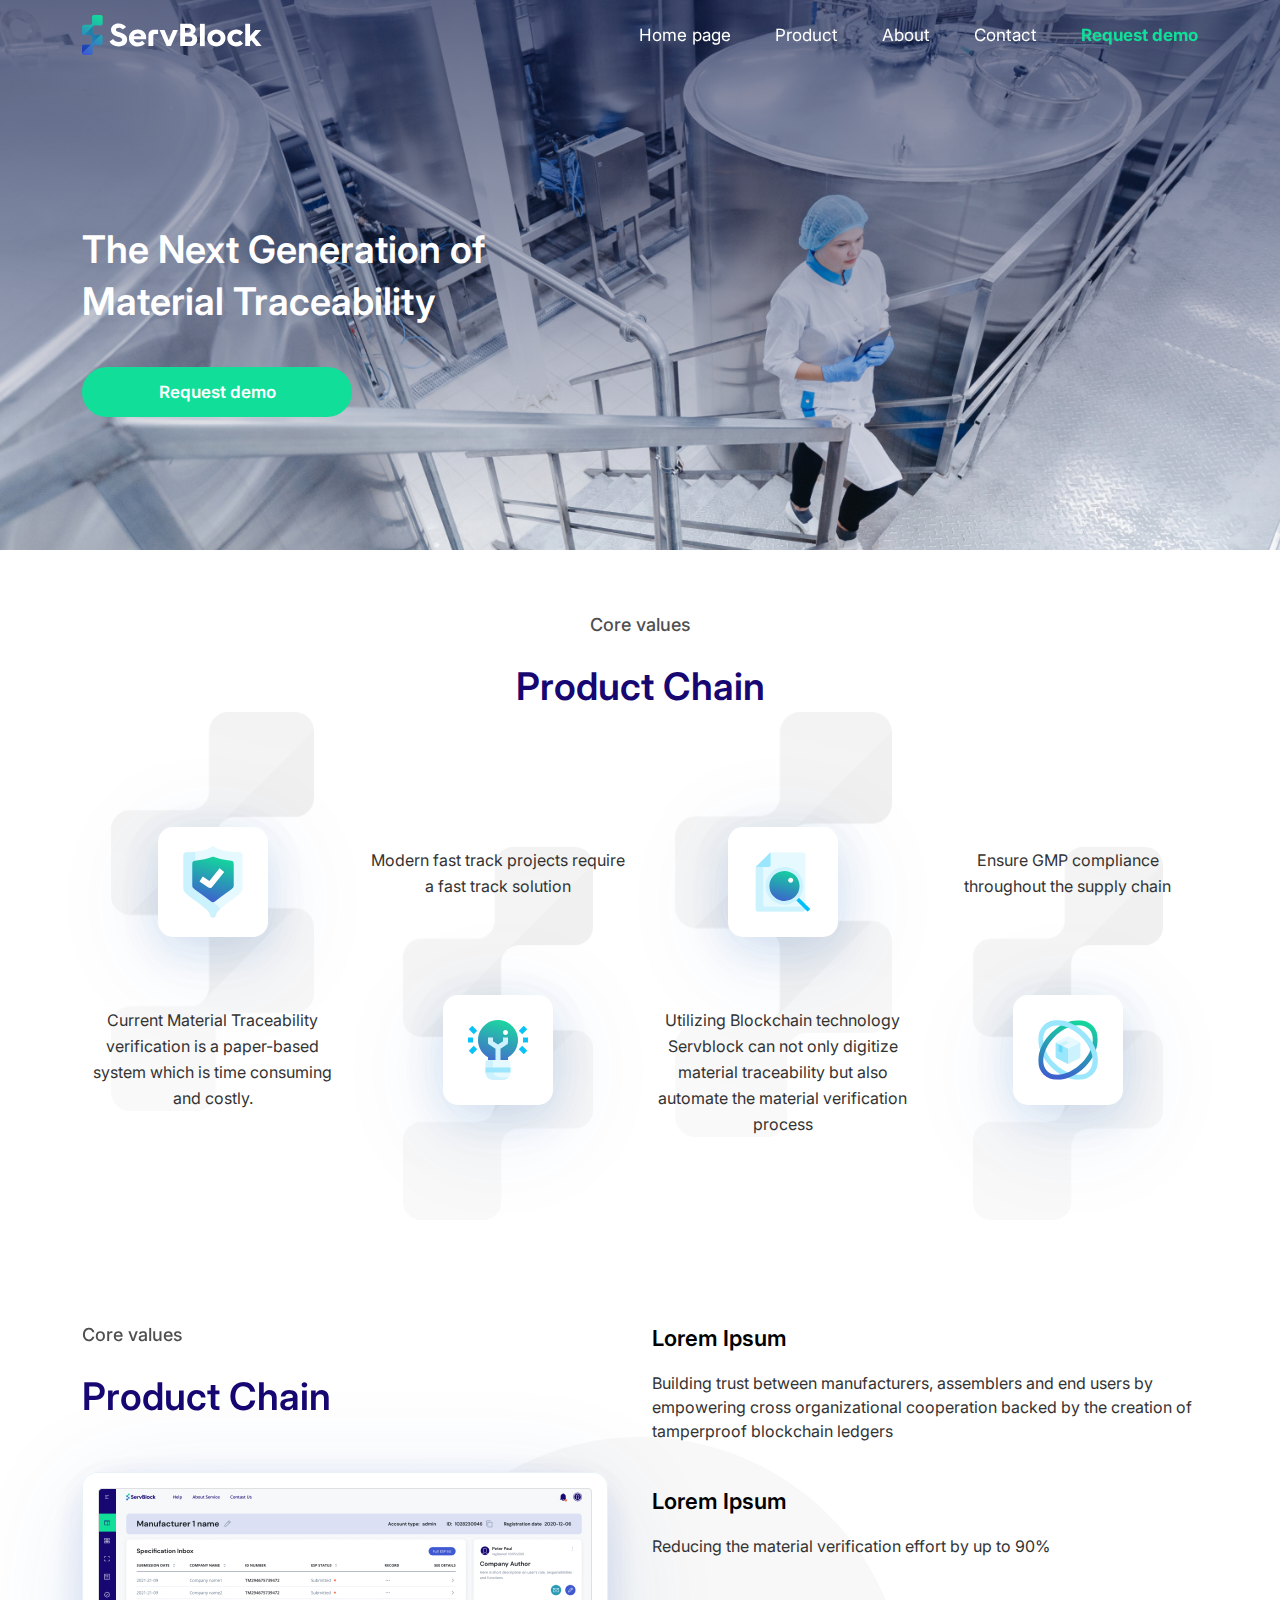
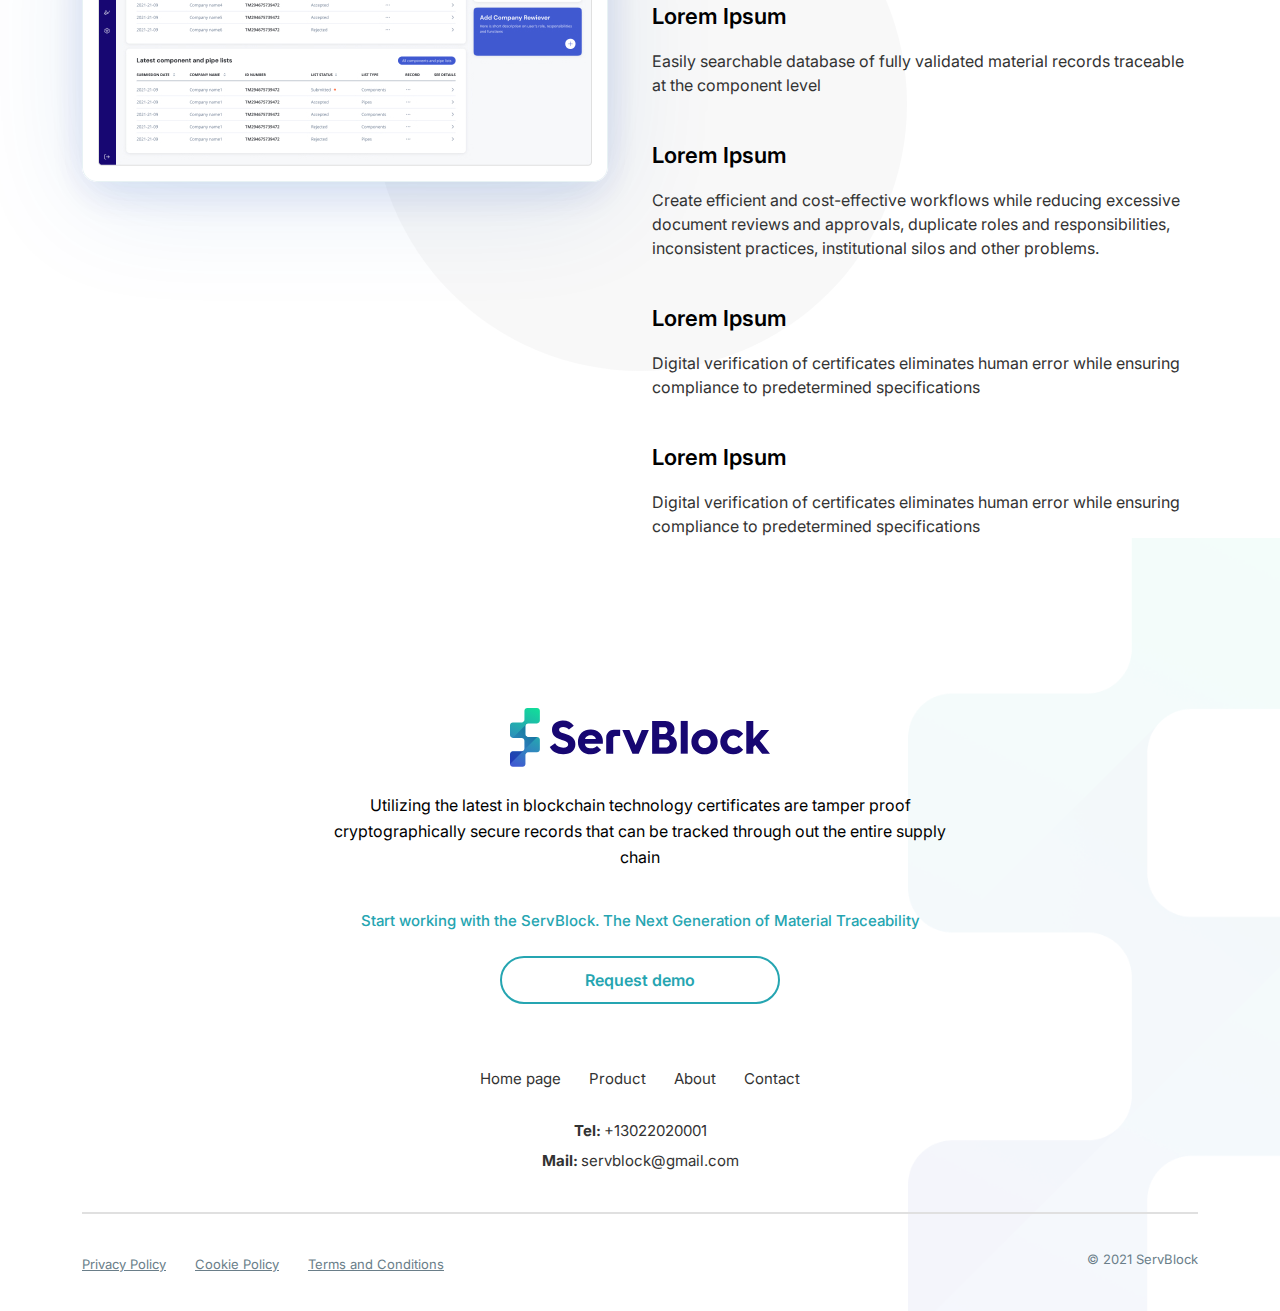
==== index.html @ 9f42ec57 "update" ====
<!DOCTYPE html>
<html lang="en">

<head>
    <meta charset="UTF-8">
    <meta http-equiv="X-UA-Compatible" content="IE=edge">
    <meta name="viewport" content="width=device-width, initial-scale=1.0">
    <title>Main</title>
    <link rel="stylesheet" href="css/bootstrap.min.css">
    <link rel="stylesheet" href="css/common.css">
    <link rel="stylesheet" href="css/responsive.css">
</head>

<body>
    <div class="page-wrapper">
        <header class="header">
            <div class="container">
                <div class="row">
                    <div class="col-md-3">
                        <div class="header__logo">
                            <a href="index.html">
                                <img src="img/logo.svg" class="whitetext" alt="logo">
                                <img src="img/logo-blue.svg" class="bluetext" alt="logo">
                            </a>
                        </div>
                    </div>
                    <div class="col-md-9">
                        <button class="closemenu">
                            <img src="img/close.svg" alt="close menu">
                        </button>
                        <nav class="header__menu">
                            <ul>
                                <li><a href="#">Home page</a></li>
                                <li><a href="#">Product</a></li>
                                <li><a href="#">About</a></li>
                                <li><a href="#">Contact</a></li>
                                <li class="green"><a href="#"><span>Request demo</span></a></li>
                            </ul>
                        </nav>
                    </div>
                    <button class="menuburger">
                        <?xml version="1.0" encoding="iso-8859-1"?>
                        <!-- Generator: Adobe Illustrator 19.0.0, SVG Export Plug-In . SVG Version: 6.00 Build 0)  -->
                        <svg version="1.1" id="Capa_1" xmlns="http://www.w3.org/2000/svg"
                            xmlns:xlink="http://www.w3.org/1999/xlink" x="0px" y="0px" viewBox="0 0 341.333 341.333"
                            style="enable-background:new 0 0 341.333 341.333;" xml:space="preserve">
                            <g>
                                <g>
                                    <rect y="277.333" width="341.333" height="42.667" />
                                </g>
                            </g>
                            <g>
                                <g>
                                    <rect y="149.333" width="341.333" height="42.667" />
                                </g>
                            </g>
                            <g>
                                <g>
                                    <rect y="21.333" width="341.333" height="42.667" />
                                </g>
                            </g>

                        </svg>

                    </button>
                </div>
            </div>



        </header>

        <main class="main">
            <section class="mainsect home">
                <div class="container">
                    <div class="mainsect__textbox">
                        <h1>The Next Generation of Material Traceability</h1>
                        <div class="mainsect__buttons">
                            <a href="#" class="custombtn greenbtn">Request demo</a>
                        </div>
                    </div>
                </div>
                <img src="img/pic2.jpg" alt="img">
            </section>

            <section class="product-chain">
                <div class="container">
                    <h6>Core values</h6>
                    <h2>Product Chain</h2>
                    <div class="row">
                        <div class="col-lg-3 col-sm-6">
                            <div class="chainblock">
                                <div class="chainblock__pic">
                                    <div class="chainblock__picwrap">
                                        <img src="img/chain1.svg" alt="icon">
                                    </div>
                                </div>
                                <div class="chainblock__text">
                                    <p>
                                        Current Material Traceability verification is a paper-based system which is time
                                        consuming and costly.
                                    </p>
                                </div>
                            </div>
                        </div>
                        <div class="col-lg-3 col-sm-6">
                            <div class="chainblock">
                                <div class="chainblock__pic">
                                    <div class="chainblock__picwrap">
                                        <img src="img/chain2.svg" alt="icon">
                                    </div>
                                </div>
                                <div class="chainblock__text">
                                    <p>
                                        Modern fast track projects require a fast track solution
                                    </p>
                                </div>
                            </div>
                        </div>
                        <div class="col-lg-3 col-sm-6">
                            <div class="chainblock">
                                <div class="chainblock__pic">
                                    <div class="chainblock__picwrap">
                                        <img src="img/chain3.svg" alt="icon">
                                    </div>
                                </div>
                                <div class="chainblock__text">
                                    <p>
                                        Utilizing Blockchain technology Servblock can not only digitize material
                                        traceability but also automate the material verification process
                                    </p>
                                </div>
                            </div>
                        </div>
                        <div class="col-lg-3 col-sm-6">
                            <div class="chainblock">
                                <div class="chainblock__pic">
                                    <div class="chainblock__picwrap">
                                        <img src="img/chain4.svg" alt="icon">
                                    </div>
                                </div>
                                <div class="chainblock__text">
                                    <p>
                                        Ensure GMP compliance throughout the supply chain
                                    </p>
                                </div>
                            </div>
                        </div>
                    </div>
                </div>
            </section>

            <section class="benefits">
                <div class="container">
                    <div class="row">
                        <div class="col-lg-6">
                            <div class="benefits__left">
                                <h6>Core values</h6>
                                <h2>Product Chain</h2>
                                <img src="img/benefitspic.jpg" alt="img">
                            </div>
                        </div>
                        <div class="col-lg-6">
                            <div class="benefits__descr">
                                <div class="benefit-text">
                                    <p class="title">Lorem Ipsum</p>
                                    <div class="descr">
                                        <p>
                                            Building trust between manufacturers, assemblers and end users by empowering
                                            cross organizational cooperation backed by the creation of tamperproof
                                            blockchain ledgers
                                        </p>
                                    </div>
                                </div>
                                <div class="benefit-text">
                                    <p class="title">Lorem Ipsum</p>
                                    <div class="descr">
                                        <p>
                                            Reducing the material verification effort by up to 90%
                                        </p>
                                    </div>
                                </div>
                                <div class="benefit-text">
                                    <p class="title">Lorem Ipsum</p>
                                    <div class="descr">
                                        <p>
                                            Easily searchable database of fully validated material records traceable at
                                            the component level
                                        </p>
                                    </div>
                                </div>
                                <div class="benefit-text">
                                    <p class="title">Lorem Ipsum</p>
                                    <div class="descr">
                                        <p>
                                            Create efficient and cost-effective workflows while reducing excessive
                                            document reviews and approvals, duplicate roles and responsibilities,
                                            inconsistent practices, institutional silos and other problems.
                                        </p>
                                    </div>
                                </div>
                                <div class="benefit-text">
                                    <p class="title">Lorem Ipsum</p>
                                    <div class="descr">
                                        <p>
                                            Digital verification of certificates eliminates human error while ensuring
                                            compliance to predetermined specifications
                                        </p>
                                    </div>
                                </div>
                                <div class="benefit-text">
                                    <p class="title">Lorem Ipsum</p>
                                    <div class="descr">
                                        <p>
                                            Digital verification of certificates eliminates human error while ensuring
                                            compliance to predetermined specifications
                                        </p>
                                    </div>
                                </div>
                            </div>
                        </div>
                    </div>
                </div>
                <div class="benefits__circle"></div>
            </section>












        </main>








        <footer class="footer">
            <div class="container">
                <div class="footer__logo"><a href="index.html"><img src="img/logo-footer.svg" alt="logo"></a></div>
                <div class="footer__descr">
                    <p>
                        Utilizing the latest in blockchain technology certificates are tamper proof
                        cryptographically
                        secure
                        records that can be tracked through out the entire supply chain
                    </p>
                </div>
                <div class="reqdemobox">
                    <p>Start working with the ServBlock. The Next Generation of Material Traceability</p>
                    <a href="#" class="custombtn darkgreen">Request demo</a>
                </div>
                <div class="footer__inf">
                    <ul class="footer__nav">
                        <li><a href="#">Home page</a></li>
                        <li><a href="#">Product</a></li>
                        <li><a href="#">About</a></li>
                        <li><a href="#">Contact</a></li>
                    </ul>
                    <ul class="footer__contacts">
                        <li>Tel:<a href="tel:+13022020001">+13022020001</a></li>
                        <li>Mail:<a href="mailto:servblock@gmail.com">servblock@gmail.com</a></li>
                    </ul>
                </div>
                <div class="footer__bottsect d-flex justify-content-between">
                    <ul>
                        <li><a href="#">Privacy Policy</a></li>
                        <li><a href="#">Cookie Policy</a></li>
                        <li><a href="#">Terms and Conditions</a></li>
                    </ul>
                    <span>© 2021 ServBlock</span>
                </div>
            </div>



        </footer>
    </div>





    <script src="js/jquery.js"></script>
    <script src="js/bootstrap.min.js"></script>
    <script src="js/common.js"></script>
</body>

</html>
---- css/common.css ----
@import url('https://fonts.googleapis.com/css2?family=Inter:wght@100;200;300;400;500;600;700;800;900&display=swap');

body,
html {
    height: 100%;
}

body {
    font-family: 'Inter', sans-serif;
    overflow-x: hidden;
}

.page-wrapper {
    min-height: 100%;
    display: flex;
    flex-direction: column;
}

h1 {
    font-weight: 600;
    font-size: 42px;
    line-height: 56px;
    color: #fff;
}

h2 {
    color: #170772;
    font-weight: 600;
    font-size: 42px;
    line-height: 56px;
}

h3 {
    font-weight: bold;
    font-size: 36px;
    line-height: 48px;
}

h6 {
    color: #4F4F4F;
    font-size: 18px;
    line-height: 30px;
}

.main {
    flex: 1 1 auto;
}

header.header {
    position: fixed;
    left: 0;
    top: 0;
    width: 100%;
    z-index: 11;
    height: 96px;
    display: flex;
    align-items: center;
    transition: .3s;
    -webkit-transition: .3s;
    -moz-transition: .3s;
    -ms-transition: .3s;
    -o-transition: .3s;
}

header.header.white {
    background-color: #fff;
    box-shadow: 0 0 15px #dfe6ef;
}

header.header.white .header__menu ul li a {
    color: #000;
}

header.header.white .header__menu ul li.green a {
    color: #11DF99;
}

.header__menu {
    height: 100%;
    display: flex;
    align-items: center;
    justify-content: flex-end;
}

.header__menu ul {
    list-style-type: none;
    padding: 0;
    margin: 0;
}

.header__menu ul li {
    display: inline-block;
    margin-right: 48px;
}

.header__menu ul li:last-child {
    margin-right: 0;
}

.header__menu ul li a {
    text-decoration: none;
    color: #fff;
    font-size: 17px;
    line-height: 24px;
    position: relative;
    transition: .3s;
    -webkit-transition: .3s;
    -moz-transition: .3s;
    -ms-transition: .3s;
    -o-transition: .3s;
}

.header__menu ul li:not(.green) a:after {
    content: '';
    display: inline-block;
    height: 2px;
    background: #11DF99;
    width: 0;
    position: absolute;
    bottom: -5px;
    left: 0;
    transition: .3s;
    -webkit-transition: .3s;
    -moz-transition: .3s;
    -ms-transition: .3s;
    -o-transition: .3s;
}

.header__menu ul li:not(.green) a:hover:after {
    width: 100%;
}

.header__menu ul li.green a {
    font-weight: bold;
    color: #11DF99;
}

.header__menu ul li.green a {
    position: relative;
    display: inline-block;
}

.header__menu ul li.green a:before {
    content: 'Request demo';
    display: inline-block;
    position: absolute;
    left: 0;
    top: auto;
    color: #fff;
    transform: translate3d(0, -18px, 0);
    opacity: 0;
    transition: all cubic-bezier(0.190, 1.000, 0.220, 1.000) .8s;
}

.white .header__menu ul li.green a:before {
    color: #000;
}

.header__menu ul li.green a:hover:before {
    transform: translate3d(0, 0, 0);
    opacity: 1;
}

.header__menu ul li.green a:hover span {
    transform: translate3d(0, 16px, 0);
    opacity: 0;
}

.header__menu ul li.green a span {
    display: inline-block;
    vertical-align: top;
    transition: all cubic-bezier(0.190, 1.000, 0.220, 1.000) .8s;
}

.header__logo a img {
    max-width: 100%;
}

.mainsect {
    max-height: 100vh;
    height: 650px;
    /* background-image: url('../img/pic1.jpg');
    background-size: cover;
    background-repeat: no-repeat; */
    position: relative;
    display: flex;
    align-items: center;
}

.mainsect>img {
    width: 100%;
    height: 100%;
    position: absolute;
    object-fit: cover;
    top: 0;
    left: 0;
}

.mainsect:after {
    content: '';
    display: block;
    position: absolute;
    left: 0;
    top: 0;
    width: 100%;
    height: 100%;
    /* background: #2B2B2B; */
    background: linear-gradient(180deg, #091343 0%, rgba(255, 255, 255, 0) 95.23%);
    opacity: 0.6;
}

.mainsect__textbox {
    position: relative;
    z-index: 2;
    max-width: 526px;
    margin-top: 90px;
}

.mainsect__textbox h1 {
    margin-bottom: 56px;
}

.mainsect__buttons {
    display: flex;
    align-items: center;
    justify-content: space-between;
}

.custombtn {
    max-width: 250px;
    width: 100%;
    height: 56px;
    display: flex;
    align-items: center;
    justify-content: center;
    text-align: center;
    font-weight: 600;
    font-size: 17px;
    line-height: 24px;
    color: #fff;
    text-decoration: none;
    border-radius: 30px;
    -webkit-border-radius: 30px;
    -moz-border-radius: 30px;
    -ms-border-radius: 30px;
    -o-border-radius: 30px;
    border: 2px solid #11DF99;
    transition: .3s;
    -webkit-transition: .3s;
    -moz-transition: .3s;
    -ms-transition: .3s;
    -o-transition: .3s;
}

.custombtn:hover {
    color: #fff;
}

.custombtn.greenbtn {
    background: #11DF99;
}

.custombtn.white {
    background: #FFFFFF;
    opacity: 0.8;
    color: #11DF99;
    border: none;
}

.ourpdoducts {
    padding: 72px 0 150px;
    overflow: hidden;
}

.ourpdoducts h6 {
    margin-bottom: 24px;
    text-align: center;
}

.ourpdoducts h2 {
    text-align: center;
    margin-bottom: 109px;
}

.productsect {
    padding: 66px 0;
    position: relative;
}

.productsect:after {
    content: '';
    display: inline-block;
    background: rgba(242, 242, 242, 0.8);
    border-radius: 20px;
    width: 870px;
    height: 100%;
    position: absolute;
    /* right: calc(50% + 120px); */
    right: calc(50% + 420px);
    top: 0;
    -webkit-border-radius: 20px;
    -moz-border-radius: 20px;
    -ms-border-radius: 20px;
    -o-border-radius: 20px;
}

.productsect .row {
    position: relative;
    z-index: 2;
}

.productsect__text {
    max-width: 416px;
    position: relative;
}

.productsect__text p {
    font-size: 18px;
    line-height: 30px;
    color: #4F4F4F;
}

.productsect__text p:last-child {
    margin-bottom: 0;
}

.productsect__text:before {
    content: '';
    display: inline-block;
    width: 25px;
    height: 25px;
    background: url('../img/cube-icon.svg') no-repeat center / 100%;
    position: absolute;
    left: -29px;
    top: -29px;
}

.productsect img {
    max-width: 100%;
    filter: drop-shadow(0px 19px 116px rgba(22, 92, 186, 0.11)) drop-shadow(0px 15.1313px 46.705px rgba(22, 92, 186, 0.0716748)) drop-shadow(0px 10.3906px 47.9761px rgba(22, 92, 186, 0.055)) drop-shadow(0px 5.30649px 51.6653px rgba(22, 92, 186, 0.0383252));
    border-radius: 8px;
}

.productsect:nth-child(even) .row {
    flex-direction: row-reverse;
}

.productsect:nth-child(even):after {
    right: initial;
    left: calc(50% + 420px);
}

.header__logo a {
    position: relative;
    display: inline-block;
    width: 213px;
    height: 48px;
}

.header__logo a img {
    position: absolute;
    top: 0;
    left: 0;
}

.bluetext {
    opacity: 0;
}

.whitetext {
    opacity: 1;
}

header.white .bluetext {
    opacity: 1;
}

header.white .whitetext {
    opacity: 0;
}

.productsects .productsect:before {
    content: '';
    display: inline-block;
    border-radius: 10px;
    -webkit-border-radius: 10px;
    -moz-border-radius: 10px;
    -ms-border-radius: 10px;
    -o-border-radius: 10px;
    position: absolute;
}

.productsects .productsect:nth-child(1):before {
    left: 16%;
    top: -24px;
    width: 48px;
    height: 48px;
    background: #11DF99;
}

.productsects .productsect:nth-child(2):before {
    width: 93px;
    height: 93px;
    background: #25A5B1;
    bottom: 30px;
    right: calc(50% - 75px);
}

.productsects .productsect:nth-child(4):before {
    right: 18%;
    bottom: 14px;
    width: 48px;
    height: 48px;
    background: #11DF99;
}

.productsects .productsect:nth-child(6):before {
    right: 60%;
    bottom: 60px;
    width: 48px;
    height: 48px;
    background: #25A5B1;
}

.service {
    background-color: #4059D1;
    padding: 64px 0;
    position: relative;
    background-image: url('../img/figure1.png');
    background-repeat: no-repeat;
    background-position: bottom right 30%;
}


.service h3 {
    color: #fff;
    margin-bottom: 48px;
}

.service__descr p {
    font-size: 15px;
    line-height: 22px;
    color: #fff;
    margin-bottom: 24px;
}

.service__descr p.title {
    margin-bottom: 0;
    font-weight: bold;
}

.service__descr ul {
    list-style-type: none;
    padding: 0;
    margin: 0 0 24px 0;
    max-width: 500px;
}

.service__descr ul li {
    color: #fff;
    font-size: 15px;
    line-height: 22px;
    position: relative;
    padding-left: 20px;
}

.service__descr ul li:before {
    content: '✓';
    display: inline-block;
    position: absolute;
    left: 0;
    top: 1px;
}

.service__abspic {
    position: absolute;
    right: 0;
    top: 0;
    max-width: calc(100% - 500px);
}

.service__descr.lists {
    position: relative;
}

footer {
    padding-top: 170px;
    background: url('../img/footer-bg.png') no-repeat right top / auto 100%;
}

.footer__logo {
    text-align: center;
    margin-bottom: 36px;
}

.footer__logo img {
    max-width: 300px;
}

.footer__descr {
    margin: 0 auto 64px;
    max-width: 650px;
}

.footer__descr p {
    font-size: 18px;
    line-height: 30px;
    color: #000;
    text-align: center;
}

.footer__descr p:last-child {
    margin-bottom: 0;
}

.reqdemobox {
    max-width: 565px;
    margin: 0 auto 120px;
}

.reqdemobox p {
    margin-bottom: 24px;
    color: #25A5B1;
    font-weight: 500;
    font-size: 15px;
    line-height: 22px;
}

.footer .custombtn.darkgreen {
    border: 2px solid #25A5B1;
    border-radius: 25px;
    -webkit-border-radius: 25px;
    -moz-border-radius: 25px;
    -ms-border-radius: 25px;
    -o-border-radius: 25px;
    max-width: 315px;
    height: 48px;
    text-align: center;
    color: #25A5B1;
    font-size: 16px;
    margin: 0 auto;
    transition: .3s;
    -webkit-transition: .3s;
    -moz-transition: .3s;
    -ms-transition: .3s;
    -o-transition: .3s;
}

.footer .custombtn.darkgreen:hover {
    color: #fff;
    background: rgb(37, 165, 177);
    animation: pulse1 2s infinite;
    -webkit-animation: pulse1 2s infinite;
}

.custombtn.greenbtn:hover,
.custombtn:hover {
    animation: pulselight 2s infinite;
    -webkit-animation: pulselight 2s infinite;
}

.custombtn.white:hover {
    animation: pulsewhite 2s infinite;
    -webkit-animation: pulsewhite 2s infinite;
}

@-webkit-keyframes pulsewhite {

    0% {
        -webkit-box-shadow: 0 0 0 0 rgba(255, 255, 255, .3);
    }

    70% {
        -webkit-box-shadow: 0 0 0 20px rgba(255, 255, 255, 0);
    }

    100% {
        -webkit-box-shadow: 0 0 0 0 rgba(255, 255, 255, .3);
    }
}

@keyframes pulsewhite {
    0% {
        -webkit-box-shadow: 0 0 0 0 rgba(255, 255, 255, .3);
    }

    70% {
        -webkit-box-shadow: 0 0 0 20px rgba(255, 255, 255, 0);
    }

    100% {
        -webkit-box-shadow: 0 0 0 0 rgba(255, 255, 255, .3);
    }
}

@-webkit-keyframes pulselight {

    0% {
        -webkit-box-shadow: 0 0 0 0 rgba(17, 223, 153, .3);
    }

    70% {
        -webkit-box-shadow: 0 0 0 20px rgba(17, 223, 153, 0);
    }

    100% {
        -webkit-box-shadow: 0 0 0 0 rgba(17, 223, 153, .3);
    }
}

@keyframes pulselight {
    0% {
        -webkit-box-shadow: 0 0 0 0 rgba(17, 223, 153, .3);
    }

    70% {
        -webkit-box-shadow: 0 0 0 20px rgba(17, 223, 153, 0);
    }

    100% {
        -webkit-box-shadow: 0 0 0 0 rgba(17, 223, 153, .3);
    }
}

@-webkit-keyframes pulse1 {

    0% {
        -webkit-box-shadow: 0 0 0 0 rgba(37, 165, 177, .3);
    }

    70% {
        -webkit-box-shadow: 0 0 0 20px rgba(37, 165, 177, 0);
    }

    100% {
        -webkit-box-shadow: 0 0 0 0 rgba(37, 165, 177, .3);
    }
}

@keyframes pulse1 {
    0% {
        -webkit-box-shadow: 0 0 0 0 rgba(37, 165, 177, .3);
    }

    70% {
        -webkit-box-shadow: 0 0 0 20px rgba(37, 165, 177, 0);
    }

    100% {
        -webkit-box-shadow: 0 0 0 0 rgba(37, 165, 177, .3);
    }
}

.footer__nav {
    list-style-type: none;
    padding: 0;
    margin: 0 0 56px 0;
    text-align: center;
}

.footer__nav li {
    display: inline-block;
    vertical-align: middle;
    margin: 0 12px;
}

.footer__nav li a {
    color: #333333;
    font-size: 15px;
    line-height: 22px;
    text-decoration: none;
    transition: .3s;
    -webkit-transition: .3s;
    -moz-transition: .3s;
    -ms-transition: .3s;
    -o-transition: .3s;
    position: relative;
}

.footer__nav li a:after {
    content: '';
    display: inline-block;
    height: 2px;
    width: 0;
    background: #25A5B1;
    position: absolute;
    bottom: -3px;
    left: 0;
    transition: .3s;
    -webkit-transition: .3s;
    -moz-transition: .3s;
    -ms-transition: .3s;
    -o-transition: .3s;
}

.footer__nav li a:hover {
    color: #25A5B1;
}

.footer__nav li a:hover:after {
    width: 100%;
}

.footer__contacts {
    list-style-type: none;
    padding: 0;
    margin: 0;
    text-align: center;
}

.footer__contacts li {
    font-weight: bold;
    font-size: 15px;
    line-height: 22px;
    color: #333333;
    margin-bottom: 8px;
}

.footer__contacts li:last-child {
    margin-bottom: 0;
}

.footer__contacts li a {
    text-decoration: none;
    font-weight: normal;
    color: #333333;
    display: inline-block;
    margin-left: 3px;
    transition: .3s;
    -webkit-transition: .3s;
    -moz-transition: .3s;
    -ms-transition: .3s;
    -o-transition: .3s;
}

.footer__contacts li a:hover {
    color: #25A5B1;
}

.footer__inf {
    padding-bottom: 55px;
}

.footer__bottsect {
    padding: 36px 0;
    border-top: 2px solid #E0E0E0;
}

.footer__bottsect ul {
    list-style-type: none;
    padding: 0;
    margin: 0;
}

.footer__bottsect ul li {
    display: inline-block;
    vertical-align: middle;
    margin-right: 25px;
}

.footer__bottsect ul li a {
    color: #6A7E89;
    font-size: 13px;
    line-height: 18px;
}

.footer__bottsect ul li a:hover {
    text-decoration: none;
}

.footer__bottsect span {
    color: #6A7E89;
    font-size: 13px;
    line-height: 18px;
}

.menuburger,
.closemenu {
    display: none;
}

body.overflowhidden {
    overflow: hidden;
}

.reqdemobox p {
    text-align: center;
}

.mainsect.home .custombtn {
    max-width: 270px;
}

.product-chain {
    padding: 108px 0 50px 0;
}

.product-chain h6 {
    margin-bottom: 24px;
    text-align: center;
}

.product-chain h2 {
    text-align: center;
    margin-bottom: 0;
}

.chainblock__picwrap {
    width: 130px;
    height: 130px;
    background: #FFFFFF;
    box-shadow: 0px 19px 116px rgba(22, 92, 186, 0.11), 0px 15.1313px 46.705px rgba(22, 92, 186, 0.0716748), 0px 10.3906px 47.9761px rgba(22, 92, 186, 0.055), 0px 5.30649px 51.6653px rgba(22, 92, 186, 0.0383252);
    border-radius: 15px;
    display: flex;
    align-items: center;
    justify-content: center;
    margin: 0 auto;
}

.chainblock__pic {
    padding: 135px 0 80px 0;
}

.chainblock__text {
    min-height: 78px;
    max-width: 280px;
    margin: 0 auto;
}

.chainblock__text p {
    font-size: 17px;
    line-height: 26px;
    color: #333333;
    text-align: center;
}

.chainblock__text p:last-child {
    margin-bottom: 0;
}

.chainblock {
    background: url('../img/figure2.png') no-repeat top center;
    display: flex;
    flex-wrap: wrap;
}

.chainblock>div {
    max-width: 100%;
    width: 100%;
}

.product-chain .row .col-lg-3:nth-child(even) .chainblock__pic {
    order: 2;
    padding: 80px 0 135px 0;
}

.product-chain .row .col-lg-3:nth-child(even) .chainblock__text {
    order: 1;
}

.product-chain .row .col-lg-3:nth-child(even) .chainblock {
    margin-top: 175px;
    background-position: bottom center;
}

.benefits {
    padding: 50px 0 0 0;
    position: relative;
}

.benefits h6 {
    margin-bottom: 24px;
}

.benefits h2 {
    margin-bottom: 70px;
}

.benefits__left img {
    width: 100%;
    max-width: 526px;
    box-shadow: 0px 19px 116px rgba(22, 92, 186, 0.11), 0px 15.1313px 46.705px rgba(22, 92, 186, 0.0716748), 0px 10.3906px 47.9761px rgba(22, 92, 186, 0.055), 0px 5.30649px 51.6653px rgba(22, 92, 186, 0.0383252);
    border-radius: 15px;
}

.benefit-text {
    margin-bottom: 56px;
}

.benefit-text:last-child {
    margin-bottom: 0;
}

.benefit-text .title {
    color: #000;
    font-weight: 600;
    font-size: 24px;
    line-height: 36px;
    margin-bottom: 24px;
}

.benefit-text .descr p {
    color: #333333;
    font-size: 16px;
    line-height: 24px;
}

.benefit-text .descr p:last-child {
    margin-bottom: 0;
}

.benefits__left {
    position: sticky;
    top: 110px;
}

.benefits__circle {
    background: #F2F2F2;
    opacity: 0.5;
    width: 534px;
    height: 534px;
    position: absolute;
    left: 50%;
    top: 50%;
    transform: translate(-50%, -50%);
    -webkit-transform: translate(-50%, -50%);
    -moz-transform: translate(-50%, -50%);
    -ms-transform: translate(-50%, -50%);
    -o-transform: translate(-50%, -50%);
    border-radius: 50%;
    -webkit-border-radius: 50%;
    -moz-border-radius: 50%;
    -ms-border-radius: 50%;
    -o-border-radius: 50%;
    z-index: 1;
}

.benefits .container {
    z-index: 2;
    position: relative;
}

.reqdemo {
    height: 100vh;
    background: url('../img/pic3.jpg') no-repeat center / cover;
    display: flex;
    align-items: center;
    z-index: 2;
}

.reqdemo:after {
    content: '';
    display: block;
    width: 100%;
    height: 100%;
    position: absolute;
    left: 0;
    top: 0;
    background: #4059D1;
    opacity: .9;
}

.reqdemo__formsect {
    padding: 72px 100px;
    background: #fff;
    position: relative;
    z-index: 2;
    border-radius: 15px;
}

.reqdemo__formsect h2 {
    margin-bottom: 48px;
}

.inputfield input {
    width: 100%;
    outline: none;
    border-radius: 10px;
    background: #F8F8F8;
    border: 1px solid rgba(0, 0, 0, 0.05);
    height: 56px;
    padding-left: 22px;
    padding-right: 10px;
    font-size: 16px;
    color: #3C3C3C;
}

.inputfield input::placeholder {
    color: #BDBDBD;
}

.inputfield {
    margin-bottom: 20px;
}

.select2-container {
    width: 100% !important;
}

.select2-container--default .select2-selection--single {
    height: 56px;
    background: #F8F8F8;
    border: 1px solid rgba(0, 0, 0, 0.05);
    border-radius: 10px;
}

.select2-container--default .select2-selection--single .select2-selection__rendered {
    line-height: 56px;
    padding-left: 22px;
}

.select2-container--default .select2-selection--single .select2-selection__arrow b {
    border-width: 7px 6px 0 6px;
}

.select2-container--default.select2-container--open .select2-selection--single .select2-selection__arrow b {
    border-width: 0 6px 7px 6px;
}

.select2-container--default .select2-selection--single .select2-selection__arrow {
    top: 50%;
    right: 10px;
    transform: translateY(-50%);
}

.select2-container--default .select2-search--dropdown .select2-search__field {
    outline: none;
}

.reqdemo__formsect .descr {
    font-size: 12px;
    line-height: 18px;
    margin: 48px 0 42px 0;
}

.reqdemo__formsect .descr p:last-child {
    margin-bottom: 0;
}

.checkfield input {
    display: none;
}

.checkfield label {
    margin: 0;
    position: relative;
    font-size: 12px;
    line-height: 15px;
    color: #000;
    margin-bottom: 48px;
    padding-left: 30px;
    cursor: pointer;
}

.checkfield label:after {
    content: '';
    display: inline-block;
    width: 17px;
    height: 17px;
    border: 1px solid #4F4F4F;
    border-radius: 2px;
    position: absolute;
    left: 0;
    top: 50%;
    transform: translateY(-50%);
    -webkit-transform: translateY(-50%);
    -moz-transform: translateY(-50%);
    -ms-transform: translateY(-50%);
    -o-transform: translateY(-50%);
}

.checkfield input:checked+label:after {
    background-image: url('../img/check.svg');
    background-repeat: no-repeat;
    background-position: center;
    background-size: 100%;
}

.reqdemo {
    padding-top: 96px;
    position: relative;
}

.contact-infosect {
    height: 530px;
    overflow: hidden;
    position: relative;
    display: flex;
    align-items: center;
}

.contact-infosect:after {
    content: '';
    display: block;
    position: absolute;
    left: 0;
    top: 0;
    width: 100%;
    height: 100%;
    background: #4059D1;
    opacity: 0.9;
}

.contfsbg {
    width: 100%;
    height: 100%;
    object-fit: cover;
    object-position: 50% 50%;
    position: absolute;
    left: 0;
    top: 0;
}

.contact-infosect__descr {
    position: relative;
    z-index: 2;
}

.contact-infosect__descr .sectsubtit {
    color: #fff;
    font-weight: bold;
    font-size: 16px;
    line-height: 24px;
    margin-bottom: 20px;
}

.contact-infosect__descr .conttit {
    margin-bottom: 20px;
    color: #fff;
    font-size: 42px;
    line-height: 140%;
}

.contact-infosect__descr .descr {
    font-size: 16px;
    line-height: 24px;
    color: #fff;
    max-width: 540px;
    margin-bottom: 64px;
}

.contact-infosect__descr .descr p:last-child {
    margin-bottom: 0;
}

.contlist {
    list-style-type: none;
    padding: 0;
    margin: 0;
}

.contlist li {
    position: relative;
    max-width: 257px;
    display: inline-block;
    vertical-align: top;
    color: #fff;
    font-weight: bold;
    font-size: 16px;
    line-height: 24px;
    margin-right: 65px;
    padding-left: 44px;
}

.contlist li:last-child {
    margin-right: 0;
}

.contlist li a {
    color: #fff;
    text-decoration: none;
}

.contlist li:after {
    content: '';
    display: inline-block;
    width: 33px;
    height: 33px;
    position: absolute;
    left: 0;
    top: -4px;
}

.contlist li.cltel:after {
    background: url('../img/circphone.png');
}

.contlist li.clmail:after {
    background: url('../img/circmail.png');
}

.contlist li.claddr:after {
    background: url('../img/circhome.png');
}

.main__headpadd {
    padding-top: 96px;
}

.reqcallback {
    padding: 100px 0 50px;
}

.reqcallback .reqdemo__formsect {
    filter: drop-shadow(0px 9px 68px rgba(0, 0, 0, 0.08)) drop-shadow(0px 3.75998px 28.4088px rgba(0, 0, 0, 0.0216937)) drop-shadow(0px 2.01027px 15.1887px rgba(0, 0, 0, 0.0136925)) drop-shadow(0px 1.12694px 8.51466px rgba(0, 0, 0, 0.0104079)) drop-shadow(0px 0.598509px 4.52207px rgba(0, 0, 0, 0.00770003)) drop-shadow(0px 0.249053px 1.88173px rgba(0, 0, 0, 0.00437391));
}

.mapsection__text .title {
    color: #000;
    font-size: 42px;
    line-height: 140%;
    margin-bottom: 38px;
}

.mapsection__text ul {
    list-style-type: none;
    padding: 0;
    margin: 0;
}

.mapsection__text ul li {
    position: relative;
    font-size: 16px;
    line-height: 24px;
    color: #000;
    max-width: 260px;
    margin-bottom: 25px;
    padding-left: 44px;
}

.mapsection__text ul li:last-child {
    margin-bottom: 0;
}

.mapsection__text ul li a {
    color: #000;
    text-decoration: none;
}

.mapsection__text ul li:after {
    content: '';
    display: inline-block;
    width: 33px;
    height: 33px;
    position: absolute;
    left: 0;
    top: -3px;
}

.address:after {
    background: url('../img/homeic.png') no-repeat center / 100% 100%;
}

.tel:after {
    background: url('../img/telic.png') no-repeat center / 100% 100%;
}

.email:after {
    background: url('../img/emailic.png') no-repeat center / 100% 100%;
}

.mapsection {
    padding: 50px 0 0 0;
}

.mapwrapper {
    position: relative;
    overflow: hidden;
    height: 575px;
}

#map {
    width: 100%;
    height: 100%;
}

.mainsect.moreblue:after {
    background-image: url('../img/moreblue-bg.png');
    background-repeat: no-repeat;
    background-position: center;
    background-size: 100% 100%;
    opacity: 1;
}

.ourstory {
    padding: 100px 0 97px;
}

.ourstory-title {
    max-width: 192px;
    margin: 0 auto;
    height: 100%;
    position: relative;
    padding-bottom: 10px;
}

.ourstory-title:after {
    content: '';
    display: block;
    height: 6px;
    width: 100%;
    background: linear-gradient(-180deg, #11DF99 3.81%, #4059D1 98.29%);
    position: absolute;
    left: 0;
    bottom: 0;
}

.ourstory-title span {
    display: block;
    margin-bottom: 14px;
    color: #333333;
    font-size: 18px;
    line-height: 30px;
}

.ourstory-title p {
    margin: 0;
    color: #170772;
    font-weight: 600;
    font-size: 36px;
    line-height: 140%;
}

.ourstory__wrapp {
    background-image: url('../img/storybg.png');
    background-repeat: no-repeat;
    background-position: right 45px bottom;
    padding: 100px 0 130px;
    background-color: #FFFFFF;
    box-shadow: 0px 9px 68px rgba(0, 0, 0, 0.08), 0px 3.75998px 28.4088px rgba(0, 0, 0, 0.0216937), 0px 2.01027px 15.1887px rgba(0, 0, 0, 0.0136925), 0px 1.12694px 8.51466px rgba(0, 0, 0, 0.0104079), 0px 0.598509px 4.52207px rgba(0, 0, 0, 0.00770003), 0px 0.249053px 1.88173px rgba(0, 0, 0, 0.00437391);
}

.ourstory__descr p {
    margin-bottom: 45px;
    color: #4F4F4F;
    font-size: 18px;
    line-height: 150%;
}

.ourstory__descr {
    max-width: 437px;
}

.ourstory__descr p:last-child {
    margin-bottom: 0;
}

.product-chain.goals {
    padding: 0;
}

.product-chain.goals .col-lg-3 {
    width: 20%;
}

.product-chain.goals .chainblock__text p {
    font-size: 15px;
    line-height: 22px;
}

.product-chain.goals .chainblock__text .title {
    margin-bottom: 5px;
    font-weight: 600;
    font-size: 20px;
    line-height: 150%;
    color: #4F4F4F;
}

.product-chain.goals .chainblock__picwrap {
    width: 109px;
    height: 109px;
}

.product-chain.goals .chainblock__pic {
    padding: 114px 0 50px 0;
}

.product-chain.goals .row .col-lg-3:nth-child(even) .chainblock__pic {
    padding: 50px 0 114px 0;
}

.product-chain.goals .chainblock {
    background-size: 170px;
}










/* font-family: 'Inter', sans-serif; */
---- css/responsive.css ----
@media(max-width:1600.8px) {
    header.header {
        height: 70px;
    }

    .header__logo {
        display: flex;
    }

    .header__logo a {
        max-width: 180px;
        height: 41px;
    }

    .header__menu ul li {
        margin-right: 40px;
    }

    .mainsect {
        height: 550px;
    }

    .mainsect__textbox h1 {
        margin-bottom: 40px;
    }

    .custombtn {
        height: 50px;
        max-width: 240px;
    }

    .mainsect__textbox {
        max-width: 500px;
    }

    .ourpdoducts h6 {
        margin-bottom: 20px;
    }

    .ourpdoducts h2 {
        margin-bottom: 70px;
    }

    .productsect {
        padding: 50px 0;
    }

    .ourpdoducts {
        padding: 60px 0 80px;
    }

    .service h3 {
        margin-bottom: 30px;
    }

    .service__abspic {
        right: 50px;
        max-width: 700px;
    }

    .footer__logo img {
        max-width: 260px;
    }

    .product-chain {
        padding: 60px 0 50px 0;
    }

    .reqdemo__formsect h2 {
        margin-bottom: 30px;
        font-size: 32px;
        line-height: 42px;
    }

    .reqdemo__formsect .descr {
        margin: 25px 0;
    }

    .inputfield input {
        height: 50px;
    }

    .checkfield label {
        margin-bottom: 25px;
    }

    .reqdemo {
        padding-top: 70px;
        max-height: 800px;
    }

    h1,
    h2 {
        font-size: 38px;
        line-height: 52px;
    }

    h3 {
        font-size: 32px;
        line-height: 42px;
    }

    .productsect__text p,
    .footer__descr p {
        font-size: 16px;
    }

    .footer .custombtn.darkgreen {
        max-width: 280px;
    }

    .footer__inf {
        padding-bottom: 40px;
    }

    .chainblock__picwrap {
        width: 110px;
        height: 110px;
    }

    .chainblock__picwrap img {
        max-width: 60px;
    }

    .chainblock__pic {
        padding: 115px 0 70px 0;
    }

    .chainblock {
        background-size: auto 100%;
    }

    .product-chain .row .col-lg-3:nth-child(even) .chainblock__pic {
        padding: 70px 0 115px 0;
    }

    .product-chain .row .col-lg-3:nth-child(even) .chainblock {
        margin-top: 135px;
    }

    .benefit-text .title {
        margin-bottom: 15px;
    }

    .benefit-text {
        margin-bottom: 40px;
    }

    .main__headpadd {
        padding-top: 70px;
    }

    .contact-infosect {
        height: 430px;
    }

    .contact-infosect__descr .sectsubtit {
        margin-bottom: 5px;
    }

    .contlist li {
        font-weight: 500;
    }

    .reqcallback {
        padding-top: 60px;
    }

    .mapwrapper {
        height: 500px;
    }






























    .chainblock__text p {
        font-size: 16px;
    }

    .benefit-text .title {
        font-size: 22px;
    }

    .contact-infosect__descr .conttit,
    .mapsection__text .title {
        font-size: 32px;
    }



    .productsect__text p,
    .footer__descr p {
        line-height: 26px;
    }




    .service,
    .ourstory {
        padding: 60px 0;
    }




    .service__descr p,
    .product-chain h6,
    .benefits h6 {
        margin-bottom: 20px;
    }

    .footer__logo {
        margin-bottom: 25px;
    }

    .footer__nav {
        margin-bottom: 30px;
    }

    .footer__descr {
        margin-bottom: 40px;
    }

    .benefits h2,
    .contact-infosect__descr .descr {
        margin-bottom: 50px;
    }

    .reqdemobox {
        margin-bottom: 60px;
    }
}

@media(max-width:1199.8px) {


    .header__menu ul li {
        margin-right: 30px;
    }

    .custombtn {
        height: 46px;
    }

    .mainsect {
        height: 450px;
    }

    .ourpdoducts {
        padding: 50px 0 70px;
    }

    .productsect:after {
        right: calc(50% + 250px);
    }

    .productsect:nth-child(even):after {
        left: calc(50% + 250px);
    }

    .productsect {
        padding: 36px 0;
    }

    .productsects .productsect:nth-child(2):before {
        bottom: 10px;
    }

    .productsects .productsect:nth-child(4):before {
        right: 25%;
    }

    .service__abspic {
        max-width: calc(100% - 400px);
        right: 0;
    }

    footer {
        padding-top: 100px;
    }

    .footer__logo img {
        max-width: 200px;
    }

    .footer .custombtn.darkgreen {
        height: 46px;
        max-width: 260px;
    }

    .reqdemobox {
        margin-bottom: 50px;
    }

    .footer__bottsect {
        padding: 20px 0;
        border-top: 1px solid #E0E0E0;
    }

    .reqdemo__formsect {
        padding: 50px 70px;
    }

    .contact-infosect {
        height: 370px;
    }











    h1,
    h2 {
        font-size: 34px;
        line-height: 46px;
    }

    .header__menu ul li a {
        font-size: 16px;
    }





    .ourpdoducts h6,
    .product-chain h6,
    .benefits h6 {
        margin-bottom: 10px;
    }

    .ourpdoducts h2 {
        margin-bottom: 50px;
    }


    .service {
        padding: 50px 0;
    }

}

@media(max-width:991.8px) {
    .header__menu ul li {
        margin-right: 20px;
    }


    .mainsect {
        height: 380px;
    }

    h6 {
        font-size: 16px;
        line-height: 26px;
    }

    .productsect:after {
        right: calc(60%);
        height: 300px;
    }

    .productsect:nth-child(even):after {
        left: 60%;
    }

    .productsect__text {
        max-width: 100%;
        margin-top: 50px;
    }

    .productsect__text p,
    .footer__descr p {
        margin-bottom: 10px;
    }

    .productsects .productsect:nth-child(2):before {
        bottom: initial;
        right: 30px;
        top: 60%;
    }

    .productsects .productsect:nth-child(6):before {
        right: 60%;
        bottom: initial;
        top: 70%;
    }

    .service {
        padding: 50px 0 20px;
    }

    footer {
        padding-top: 50px;
    }

    .productsect img {
        width: 100%;
    }

    .product-chain .row .col-lg-3:nth-child(even) .chainblock {
        margin-top: 60px;
    }

    .chainblock__pic {
        padding: 90px 0 60px 0;
    }

    .product-chain .row .col-lg-3:nth-child(even) .chainblock__pic {
        padding: 60px 0 90px 0;
    }

    .chainblock__text {
        min-height: initial;
    }

    .product-chain {
        padding-bottom: 30px;
    }

    .benefits {
        padding-top: 30px;
    }

    .benefits__left {
        position: relative;
        margin-bottom: 30px;
        top: 0;
    }

    .reqdemo__formsect {
        padding: 40px;
    }

    .contact-infosect {
        height: auto;
        padding: 50px 0;
    }

    .contlist li {
        max-width: 100%;
        width: 100%;
        margin-bottom: 25px;
    }

    .mapsection {
        padding-top: 50px;
    }

    .mapsection__text {
        margin-bottom: 50px;

    }

    .mapsection__text ul li {
        max-width: 100%;
    }

    .contlist li:last-child {
        margin-bottom: 0;
    }

    .ourstory-title {
        margin: 0 0 20px 0;
        height: auto;
    }

    .ourstory__wrapp {
        padding: 50px;
    }

    .ourstory-title span {
        margin-bottom: 0;
    }

    .ourstory__descr p {
        font-size: 16px;
        margin-bottom: 25px;
    }

    .product-chain.goals .col-lg-3 {
        width: 50%;
    }














    h1,
    h2 {
        font-size: 32px;
        line-height: 42px;
    }

    h3 {
        font-size: 28px;
        line-height: 38px;
    }




    .benefit-text {
        margin-bottom: 30px;
    }

}

@media(max-width:767.8px) {
    .menuburger {
        display: inline-block;
        width: 24px;
        height: 24px;
        position: absolute;
        right: 15px;
        top: 50%;
        transform: translateY(-50%);
        -webkit-transform: translateY(-50%);
        -moz-transform: translateY(-50%);
        -ms-transform: translateY(-50%);
        -o-transform: translateY(-50%);
        border: none;
        background-color: transparent;
        outline: none;
        padding: 0;
        margin-top: -2px;
    }

    .menuburger svg rect {
        fill: #fff;
    }

    .white .menuburger svg rect {
        fill: #000;
    }

    .menuburger img {
        width: 100%;
        height: 100%;
    }

    header.header .container {
        position: relative;
    }

    header.header .col-md-9 {
        position: fixed;
        left: 0;
        top: 0;
        background: rgba(0, 0, 0, .9);
        height: 100vh;
        z-index: 2;
        transform: translateX(100%);
        -webkit-transform: translateX(100%);
        -moz-transform: translateX(100%);
        -ms-transform: translateX(100%);
        -o-transform: translateX(100%);
        transition: .5s;
        -webkit-transition: .5s;
        -moz-transition: .5s;
        -ms-transition: .5s;
        -o-transition: .5s;
    }

    header.header .col-md-9.show {
        transform: translateX(0);
        -webkit-transform: translateX(0);
        -moz-transform: translateX(0);
        -ms-transform: translateX(0);
        -o-transform: translateX(0);
    }

    header.header.white .header__menu ul li a {
        color: #fff;
    }

    .header__menu {
        justify-content: center;
    }

    .header__menu ul li {
        margin: 0 0 20px 0;
        display: block;
        text-align: center;
    }

    .header__menu ul li a {
        font-size: 18px;
    }

    .header__menu ul li.green a:hover span {
        transform: none;
        -webkit-transform: none;
        -moz-transform: none;
        -ms-transform: none;
        -o-transform: none;
        opacity: 1;
    }

    .header__menu ul li.green a:hover:before {
        display: none;
    }

    .closemenu {
        padding: 0;
        outline: none;
        background-color: transparent;
        position: absolute;
        right: 30px;
        top: 24px;
        width: 24px;
        height: 24px;
        border: none;
        display: flex;
    }


    .closemenu img {
        width: 100%;
    }

    .service__abspic {
        display: none;
    }

    .benefit-text .title {
        font-size: 20px;
        margin-bottom: 10px;
    }

    .benefits__circle {
        display: none;
    }

    .product-chain {
        padding: 50px 0;
    }

    .chainblock__pic,
    .product-chain .row .col-lg-3:nth-child(even) .chainblock__pic {
        padding: 50px 0;
    }

    .product-chain .row .col-lg-3:nth-child(even) .chainblock__pic {
        order: 1;
    }

    .product-chain .row .col-lg-3:nth-child(even) .chainblock__text {
        order: 2;
    }

    .product-chain .row .col-lg-3:nth-child(even) .chainblock {
        margin-top: 0;
    }

    .benefits {
        padding-top: 0;
    }

    .benefits h2 {
        margin-bottom: 30px;
    }

    .reqdemo {
        height: auto;
        display: block;
        padding-top: 100px;
        max-height: initial;
        padding-bottom: 50px;
    }








}

@media(max-width:575.8px) {
    header.header {
        height: 54px;
    }

    .header__logo a {
        max-width: 150px;
        height: 34px;
    }



    .mainsect__buttons {
        flex-wrap: wrap;
    }

    .mainsect__buttons a {
        margin-top: 15px;
    }

    .mainsect {
        height: 450px;
    }

    .mainsect__textbox h1 {
        margin-bottom: 20px;
    }

    .productsect__text {
        margin-top: 30px;
    }

    .productsect {
        padding: 20px 0;
    }

    .ourpdoducts h2 {
        margin-bottom: 40px;
    }

    .productsects .productsect:nth-child(2):before,
    .productsects .productsect:nth-child(4):before,
    .productsects .productsect:nth-child(6):before {
        display: none;
    }

    .footer__logo img {
        max-width: 160px;
    }

    .footer__nav li {
        margin: 0 6px;
    }

    .footer__bottsect {
        flex-wrap: wrap;
    }

    .footer__bottsect ul li {
        margin-right: 0;
        display: block;
    }

    .footer__bottsect {
        align-items: flex-end;
    }

    .ourpdoducts {
        padding: 50px 0;
    }

    .mainsect__textbox h1 {
        text-align: center;
    }

    .mainsect__buttons {
        justify-content: center;
    }

    .reqdemo__formsect h2 {
        font-size: 24px;
        line-height: 34px;
    }

    .reqdemo__formsect {
        padding: 20px 15px;
        border-radius: 10px;
        -webkit-border-radius: 10px;
        -moz-border-radius: 10px;
        -ms-border-radius: 10px;
        -o-border-radius: 10px;
    }

    .reqdemo__formsect h2 {
        margin-bottom: 20px;
    }

    .inputfield {
        margin-bottom: 10px;
    }

    .mapsection__text ul li {
        margin-bottom: 15px;
    }

    .mapwrapper {
        height: 400px;
    }

    .mapsection__text {
        margin-bottom: 30px;
    }

    .main__headpadd {
        padding-top: 54px;
    }

    .reqcallback {
        padding-top: 50px;
    }

    .contact-infosect__descr .conttit {
        margin-bottom: 10px;
    }

    .benefits h2,
    .contact-infosect__descr .descr {
        margin-bottom: 30px;
    }

    .mapsection__text .title {
        margin-bottom: 20px;
    }

    .mapsection {
        padding-top: 10px;
    }

    .ourstory__wrapp {
        padding: 30px;
        background-position: right 15px bottom;
    }

    .product-chain.goals .col-lg-3 {
        width: 100%;
    }

    .product-chain.goals .row .col-lg-3:nth-child(even) .chainblock__pic,
    .product-chain.goals .chainblock__pic {
        padding: 50px 0;
    }






    h1,
    h2,
    .mapsection__text .title,
    .contact-infosect__descr .conttit {
        font-size: 28px;
        line-height: 38px;
    }

    h3 {
        font-size: 24px;
        line-height: 34px;
    }

    .ourstory-title p {
        font-size: 28px;
    }

    .inputfield input {
        height: 44px;
        padding-left: 15px;
    }

    .select2-container--default .select2-selection--single .select2-selection__rendered {
        line-height: 44px;
        padding-left: 15px;
    }

    .select2-container--default .select2-selection--single {
        height: 44px;
    }

    .service,
    .ourstory {
        padding: 50px 0;
    }







}






























@media(max-height:900.8px) and (min-width:1200px) {
    .reqdemo__formsect {
        padding: 40px 60px;
    }
}

@media(max-height:800.8px) and (min-width:1200px) {
    .reqdemo {
        height: auto;
        padding: 120px 0 50px 0;
        display: block;
    }

}
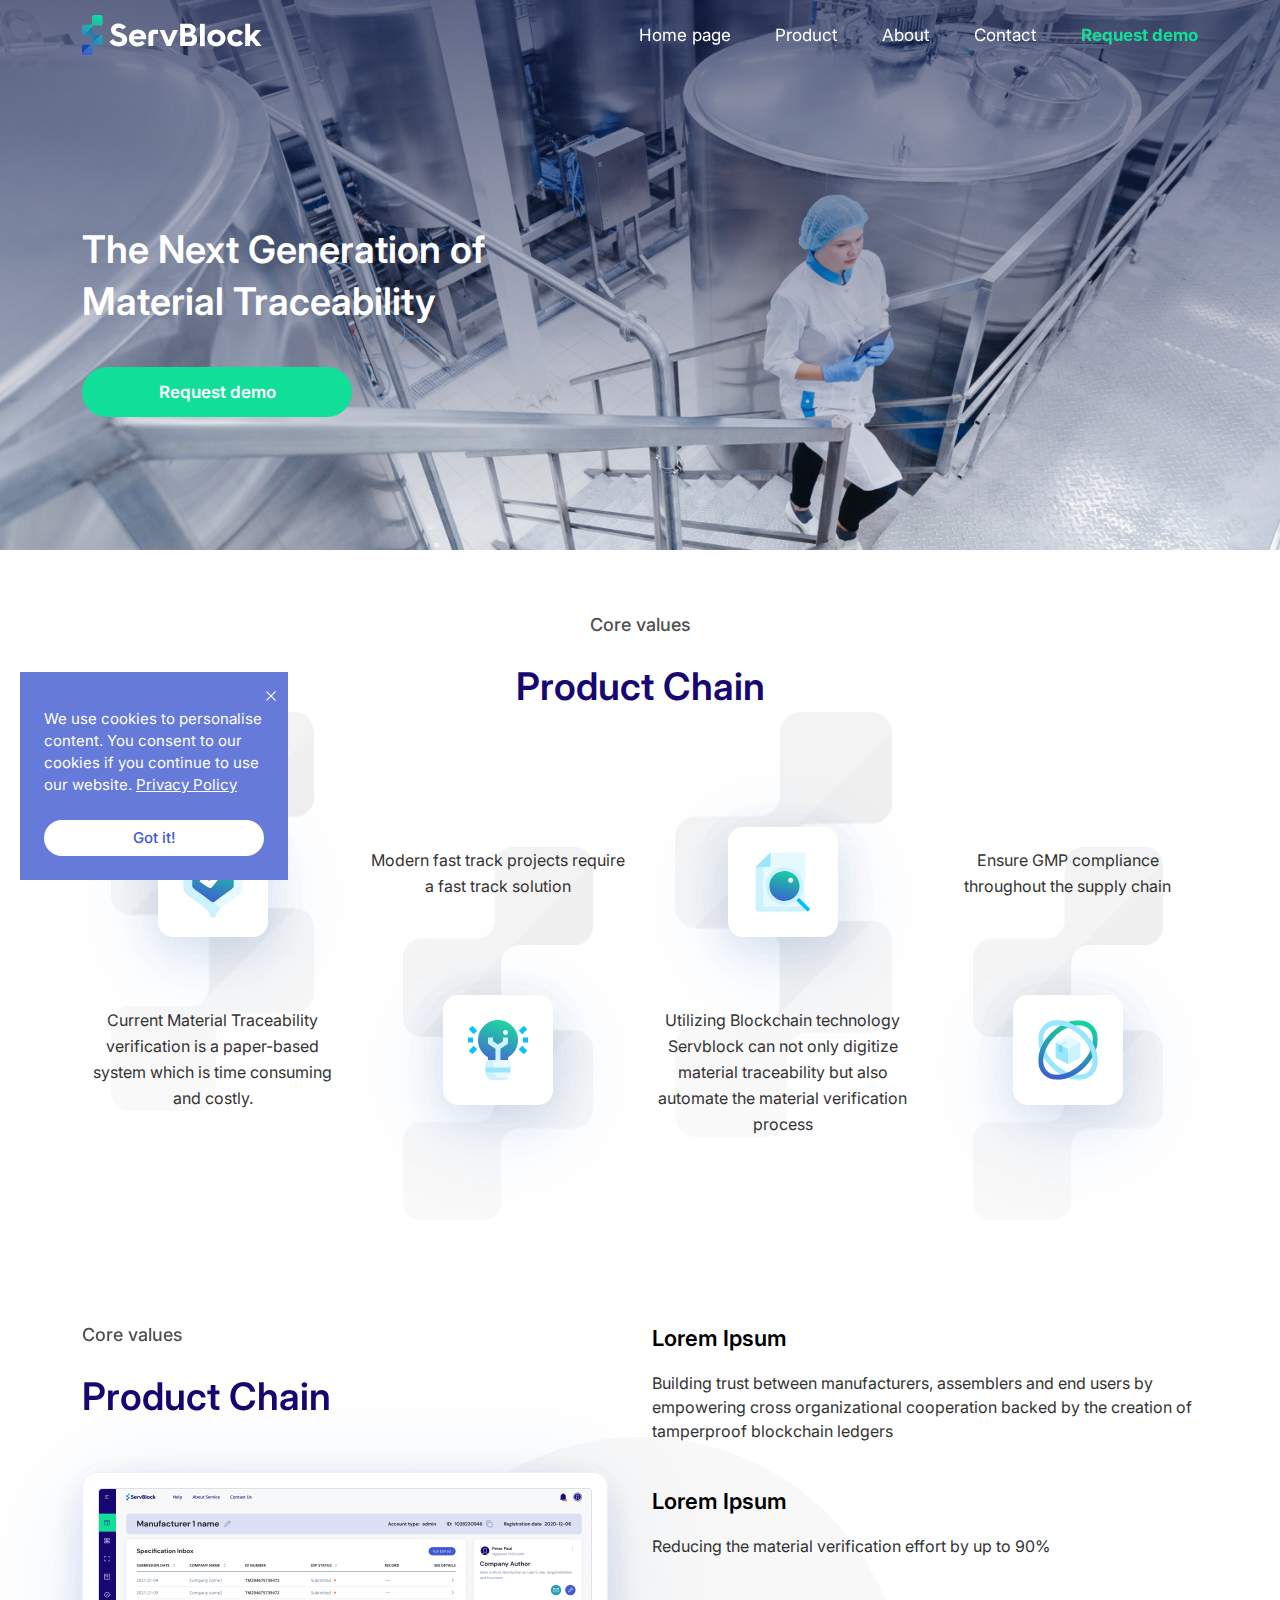
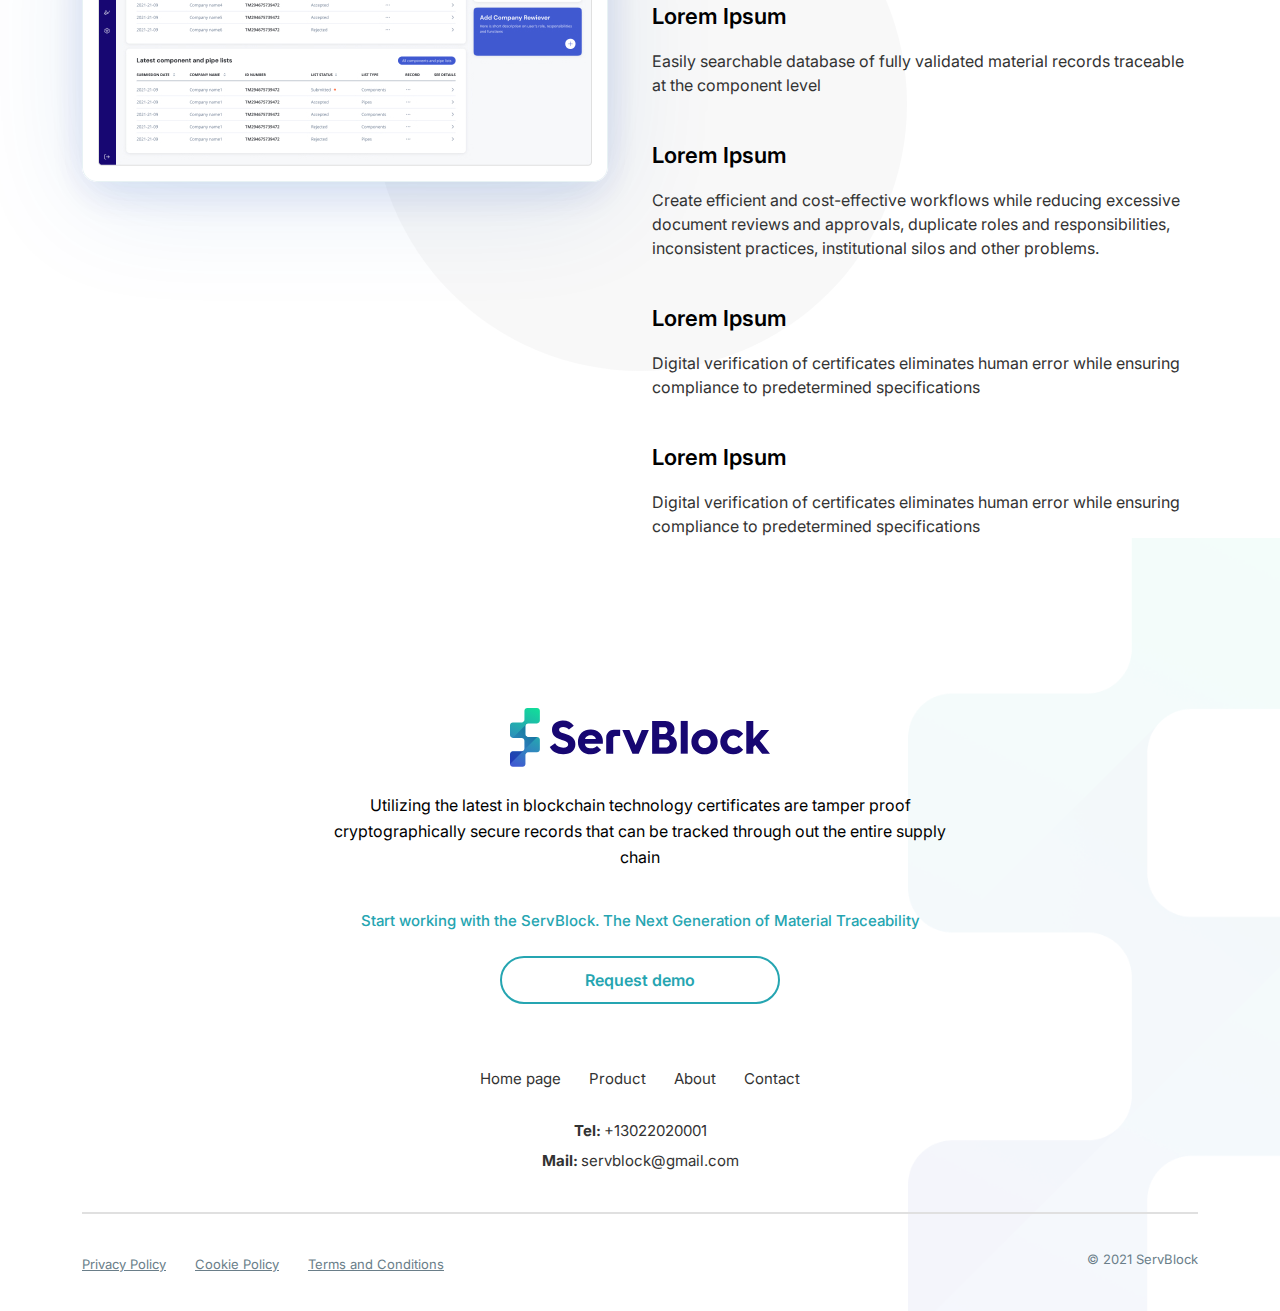
==== commit 656611e1: "update" ====
--- a/index.html
+++ b/index.html
@@ -223,26 +223,7 @@
                 </div>
                 <div class="benefits__circle"></div>
             </section>
-
-
-
-
-
-
-
-
-
-
-
-
         </main>
-
-
-
-
-
-
-
 
         <footer class="footer">
             <div class="container">
@@ -284,6 +265,15 @@
 
 
         </footer>
+
+        <div class="cookie">
+            <span class="cookie__close"><img src="img/close-white.svg" alt="close"></span>
+            <p>
+                We use cookies to personalise content. You consent to our cookies if you continue to use our website.
+                <a href="privacy.html">Privacy Policy</a>
+            </p>
+            <button class="cookie__apply">Got it!</button>
+        </div>
     </div>
 
 
--- a/css/common.css
+++ b/css/common.css
@@ -1383,7 +1383,488 @@
     background-size: 170px;
 }
 
-
+.textpage {
+    padding: 66px 0 0 0;
+}
+
+.textpage h1 {
+    color: #000000;
+    font-weight: bold;
+    font-size: 42px;
+    line-height: 140%;
+    margin-bottom: 30px;
+}
+
+.textpage h5 {
+    margin-bottom: 30px;
+    font-weight: bold;
+    font-size: 24px;
+    line-height: 140%;
+    color: #000;
+}
+
+.textpage__block {
+    margin-bottom: 60px;
+}
+
+.textpage__block p:last-child,
+.textpage__block:last-child {
+    margin-bottom: 0;
+}
+
+.textpage__block ul li {
+    margin-bottom: 10px;
+    font-size: 16px;
+    line-height: 160%;
+    color: #4F4F4F;
+    position: relative;
+    padding-left: 26px;
+}
+
+.textpage__block ul {
+    list-style-type: none;
+    padding: 0 0 0 50px;
+}
+
+.textpage__block ul li:after {
+    content: '';
+    display: inline-block;
+    background: #170772;
+    width: 6px;
+    height: 6px;
+    position: absolute;
+    left: 0;
+    top: 50%;
+    transform: translateY(-50%);
+    -webkit-transform: translateY(-50%);
+    -moz-transform: translateY(-50%);
+    -ms-transform: translateY(-50%);
+    -o-transform: translateY(-50%);
+}
+
+.textpage__block ul li:last-child {
+    margin-bottom: 0;
+}
+
+.textpage__block ul:last-child {
+    margin-bottom: 0;
+}
+
+.mainsect__textbox p {
+    color: #fff;
+    font-weight: 600;
+    font-size: 18px;
+    line-height: 150%;
+}
+
+.news {
+    padding: 100px 0 0 0;
+}
+
+.newblock {
+    border: 1px solid rgba(0, 0, 0, 0.1);
+    margin-bottom: 20px;
+}
+
+.newblock__pic {
+    position: relative;
+    overflow: hidden;
+    height: 219px;
+}
+
+.newblock__pic img {
+    /*width: 100%;
+    height: 100%;
+    object-fit: cover;
+    object-position: 50% 50%;
+    */
+    min-height: 100%;
+    min-width: 100%;
+    position: absolute;
+    top: 50%;
+    left: 50%;
+    transform: translate(-50%, -50%);
+    -webkit-transform: translate(-50%, -50%);
+    -moz-transform: translate(-50%, -50%);
+    -ms-transform: translate(-50%, -50%);
+    -o-transform: translate(-50%, -50%);
+}
+
+.newblock__descr {
+    padding: 30px;
+}
+
+.newblock__descr a {
+    display: block;
+    color: #000000;
+    font-weight: bold;
+    font-size: 20px;
+    line-height: 140%;
+    height: 85px;
+    overflow: hidden;
+    display: -webkit-box;
+    -webkit-line-clamp: 3;
+    -webkit-box-orient: vertical;
+    overflow: hidden;
+    text-decoration: none;
+
+}
+
+.newblock__descrbott {
+    margin-top: 20px;
+    display: flex;
+    align-items: center;
+    justify-content: space-between;
+}
+
+.newblock__descrbott span {
+    color: rgba(0, 0, 0, 0.5);
+    font-size: 14px;
+    line-height: 140%;
+    position: relative;
+    padding-left: 25px;
+
+}
+
+.newblock__descrbott span:after,
+.newcontent__topsect span:after {
+    content: '';
+    display: inline-block;
+    width: 16px;
+    height: 16px;
+    position: absolute;
+    left: 0;
+    top: 50%;
+    transform: translateY(-50%);
+    -webkit-transform: translateY(-50%);
+    -moz-transform: translateY(-50%);
+    -ms-transform: translateY(-50%);
+    -o-transform: translateY(-50%);
+    background-repeat: no-repeat;
+    background-position: center;
+}
+
+.newblock__descrbott .datepost:after,
+.newcontent__topsect span:after {
+    background-image: url('../img/calendar.svg');
+}
+
+.newblock__descrbott .minred:after {
+    background-image: url('../img/clock.svg');
+}
+
+.pagination {
+    margin-top: 30px;
+}
+
+.pagination .page-link {
+    padding: 0;
+    border: none;
+    width: 35px;
+    height: 35px;
+    display: flex;
+    align-items: center;
+    justify-content: center;
+    border-radius: 8px;
+    border: 1px solid transparent;
+    color: rgba(0, 0, 0, .5);
+    font-size: 15px;
+    line-height: 18px;
+    background-color: #fff;
+    box-shadow: none;
+    margin: 0;
+    transition: .3s;
+    -webkit-transition: .3s;
+    -moz-transition: .3s;
+    -ms-transition: .3s;
+    -o-transition: .3s;
+}
+
+.pagination .page-item span {
+    padding: 0;
+    border: none;
+    width: 25px;
+    height: 35px;
+    display: flex;
+    align-items: center;
+    justify-content: center;
+    border-radius: 8px;
+    border: 1px solid transparent;
+    color: rgba(0, 0, 0, .5);
+    font-size: 15px;
+    line-height: 18px;
+    background-color: #fff;
+    box-shadow: none;
+    margin: 0;
+}
+
+
+.pagination .page-item.active a {
+    border: 1px solid #170772;
+    color: #000;
+    background-color: #fff;
+}
+
+.pagination .page-item:first-child {
+    margin-right: 15px;
+}
+
+.pagination .page-item:last-child {
+    margin-left: 15px;
+}
+
+.pagination .page-item a:hover {
+    color: #000;
+}
+
+.pagination .page-item:first-child .page-link:hover,
+.pagination .page-item:last-child .page-link:hover,
+.pagination .page-item.disable {
+    opacity: .3;
+}
+
+.newblock__pic img {
+    transition: .5s;
+    -webkit-transition: .5s;
+    -moz-transition: .5s;
+    -ms-transition: .5s;
+    -o-transition: .5s;
+    animation-timing-function: ease-in-out;
+}
+
+.newblock__pic:hover img {
+    transform: translate(-50%, -50%) scale(1.1);
+    -webkit-transform: translate(-50%, -50%) scale(1.1);
+    -moz-transform: translate(-50%, -50%) scale(1.1);
+    -ms-transform: translate(-50%, -50%) scale(1.1);
+    -o-transform: translate(-50%, -50%) scale(1.1);
+}
+
+.new .mainsect__textbox h1 {
+    margin-bottom: 29px;
+}
+
+.new .mainsect__textbox {
+    max-width: 100%;
+}
+
+.mainsect__textbox p {
+    max-width: 530px;
+}
+
+.newcontent {
+    padding: 70px 0 0 0;
+}
+
+.newcontent__topsect {
+    padding-bottom: 40px;
+    border-bottom: 1px solid rgba(0, 0, 0, 0.1);
+    display: flex;
+    align-items: center;
+    justify-content: space-between;
+}
+
+.newcontent__topsect a {
+    text-decoration: none;
+    color: #170772;
+    font-weight: 600;
+    font-size: 14px;
+    line-height: 140%;
+}
+
+.newcontent__topsect span {
+    color: rgba(0, 0, 0, 0.5);
+    font-size: 14px;
+    line-height: 140%;
+    position: relative;
+    padding-left: 25px;
+}
+
+.newinfo {
+    padding: 58px 0;
+}
+
+.newinfo h1 {
+    color: #000;
+    font-weight: bold;
+    font-size: 36px;
+    line-height: 140%;
+    margin-bottom: 27px;
+}
+
+.newcontent__socialwrap {
+    width: 110px;
+    padding-top: 68px;
+}
+
+.newinfo p {
+    margin-bottom: 25px;
+    color: #4F4F4F;
+    font-size: 16px;
+    line-height: 160%;
+}
+
+.newinfo p:last-child {
+    margin-bottom: 0;
+}
+
+.newinfo img {
+    max-width: 100%;
+    margin: 30px 0;
+}
+
+.newinfo ul {
+    list-style-type: none;
+    padding: 0 0 0 50px;
+    margin: 0 0 25px 0;
+}
+
+.newinfo ul li {
+    position: relative;
+    padding-left: 26px;
+    color: #2E2E2E;
+    font-size: 16px;
+    line-height: 160%;
+    margin-bottom: 14px;
+}
+
+.newinfo ul li:last-child {
+    margin-bottom: 0;
+}
+
+.newinfo ul li:after {
+    content: '';
+    display: inline-block;
+    width: 6px;
+    height: 6px;
+    background: #170772;
+    position: absolute;
+    left: 0;
+    top: 50%;
+    transform: translateY(-50%);
+    -webkit-transform: translateY(-50%);
+    -moz-transform: translateY(-50%);
+    -ms-transform: translateY(-50%);
+    -o-transform: translateY(-50%);
+}
+
+.newcontent__bottsect {
+    display: flex;
+    align-items: center;
+    justify-content: space-between;
+    padding-top: 55px;
+    border-top: 1px solid rgba(0, 0, 0, 0.1);
+    padding-bottom: 20px;
+}
+
+.newcontent__bottsect a {
+    font-weight: 600;
+    font-size: 14px;
+    line-height: 140%;
+    color: #170772;
+    text-decoration: none;
+}
+
+.newcontent__bottsect a.disabled {
+    opacity: 0.15;
+}
+
+.newcontent__socialwrap ul {
+    list-style-type: none;
+    padding: 0;
+    margin: 0;
+    width: 72px;
+    border: 1px solid #E0E0E0;
+    position: sticky;
+    top: 128px;
+}
+
+.newcontent__socialwrap ul li {
+    display: block;
+}
+
+.newcontent__socialwrap ul li a {
+    display: flex;
+    align-items: center;
+    justify-content: center;
+    width: 100%;
+    height: 72px;
+    border-top: 1px solid #E0E0E0;
+    transition: .3s;
+    -webkit-transition: .3s;
+    -moz-transition: .3s;
+    -ms-transition: .3s;
+    -o-transition: .3s;
+}
+
+.newcontent__socialwrap ul li:first-child a {
+    border-top: none;
+}
+
+.newcontent__socialwrap ul li a img {
+    max-width: 26px;
+}
+
+.newcontent__socialwrap ul li a:hover {
+    box-shadow: 0 0 10px #d2d2d2;
+}
+
+.cookie {
+    position: fixed;
+    left: 20px;
+    bottom: 20px;
+    background: #667ada;
+    z-index: 10;
+    max-width: 268px;
+    padding: 36px 24px 24px;
+}
+
+.cookie__close {
+    width: 14px;
+    height: 14px;
+    position: absolute;
+    right: 10px;
+    top: 10px;
+    cursor: pointer;
+}
+
+.cookie p,
+.cookie p a {
+    margin-bottom: 24px;
+    font-size: 15px;
+    line-height: 22px;
+    color: #fff;
+}
+
+.cookie p a:hover {
+    text-decoration: none;
+}
+
+.cookie__apply {
+    width: 100%;
+    border: none;
+    background: #FFFFFF;
+    border-radius: 25px;
+    padding: 0;
+    outline: none;
+    display: flex;
+    align-items: center;
+    justify-content: center;
+    height: 36px;
+    color: #4059D1;
+    font-weight: 500;
+    font-size: 15px;
+    line-height: 18px;
+    transition: .3s;
+    -webkit-transition: .3s;
+    -moz-transition: .3s;
+    -ms-transition: .3s;
+    -o-transition: .3s;
+}
+
+.cookie__apply:hover {
+    color: #000;
+}
 
 
 
--- a/css/responsive.css
+++ b/css/responsive.css
@@ -170,23 +170,48 @@
         height: 500px;
     }
 
-
-
-
-
-
-
-
-
-
-
-
-
-
-
-
-
-
+    .textpage h1 {
+        font-size: 32px;
+        line-height: 42px;
+        margin-bottom: 20px;
+    }
+
+    .textpage h5 {
+        margin-bottom: 10px;
+    }
+
+    .textpage__block {
+        margin-bottom: 40px;
+    }
+
+    .textpage h5 {
+        font-size: 20px;
+    }
+
+    .newblock__descr a {
+        font-size: 18px;
+        height: 75px;
+    }
+
+    .newblock__descr {
+        padding: 25px;
+    }
+
+    .news {
+        padding-top: 60px;
+    }
+
+    .newcontent {
+        padding-top: 60px;
+    }
+
+    .newcontent__topsect {
+        padding-bottom: 20px;
+    }
+
+    .newcontent__bottsect {
+        padding-top: 25px;
+    }
 
 
 
@@ -332,8 +357,25 @@
         height: 370px;
     }
 
-
-
+    .newblock__pic {
+        height: 170px;
+    }
+
+    .newinfo h1 {
+        font-size: 30px;
+    }
+
+    .newinfo {
+        padding: 30px 0;
+    }
+
+    .newcontent__socialwrap {
+        padding-top: 30px;
+    }
+
+    .newinfo img {
+        margin: 0 0 25px 0;
+    }
 
 
 
@@ -515,13 +557,34 @@
         width: 50%;
     }
 
-
-
-
-
-
-
-
+    .textpage {
+        padding-top: 50px;
+    }
+
+    .newblock__descr {
+        padding: 15px 20px;
+    }
+
+    .newblock__descr a {
+        font-size: 16px;
+        height: 70px;
+    }
+
+    .newcontent {
+        padding-top: 40px;
+    }
+
+    .newinfo h1 {
+        font-size: 28px;
+    }
+
+    .newinfo ul li {
+        margin-bottom: 10px;
+    }
+
+    .newcontent__socialwrap {
+        padding-top: 37px;
+    }
 
 
 
@@ -711,11 +774,62 @@
         padding-bottom: 50px;
     }
 
-
-
-
-
-
+    .textpage__block ul li {
+        padding-left: 20px;
+        margin-bottom: 5px;
+    }
+
+    .textpage__block ul {
+        padding: 0 0 0 30px;
+    }
+
+    .newcontent__socialwrap ul li a {
+        height: 40px;
+        width: 40px;
+        border: none;
+        border-right: 1px solid #E0E0E0;
+    }
+
+    .newcontent__socialwrap ul li:last-child a {
+        border-right: none;
+    }
+
+    .newcontent__socialwrap {
+        width: 65px;
+    }
+
+    .newinfo h1 {
+        font-size: 22px;
+        margin-bottom: 20px;
+    }
+
+    .newinfo ul {
+        padding: 0;
+        display: inline-block;
+    }
+
+    .newcontent__socialwrap {
+        width: 100%;
+    }
+
+    .newcontent__socialwrap ul {
+        width: auto;
+        position: relative;
+        display: inline-block;
+        top: 0;
+    }
+
+    .newcontent__socialwrap ul li {
+        display: inline-block;
+    }
+
+    .newcontent__socialwrap {
+        padding-top: 15px;
+    }
+
+    .newinfo {
+        padding-top: 20px;
+    }
 
 
 }
@@ -872,6 +986,36 @@
         padding: 50px 0;
     }
 
+    .textpage h1 {
+        font-size: 24px;
+        line-height: 34px;
+        margin-bottom: 10px;
+    }
+
+    .textpage {
+        padding-top: 30px;
+    }
+
+    .textpage__block {
+        margin-bottom: 30px;
+    }
+
+    .textpage h5 {
+        font-size: 18px;
+    }
+
+    .closemenu {
+        top: 15px;
+        right: 15px;
+    }
+
+    .news {
+        padding-top: 50px;
+    }
+
+    .newblock__descrbott span {
+        font-size: 12px;
+    }
 
 
 
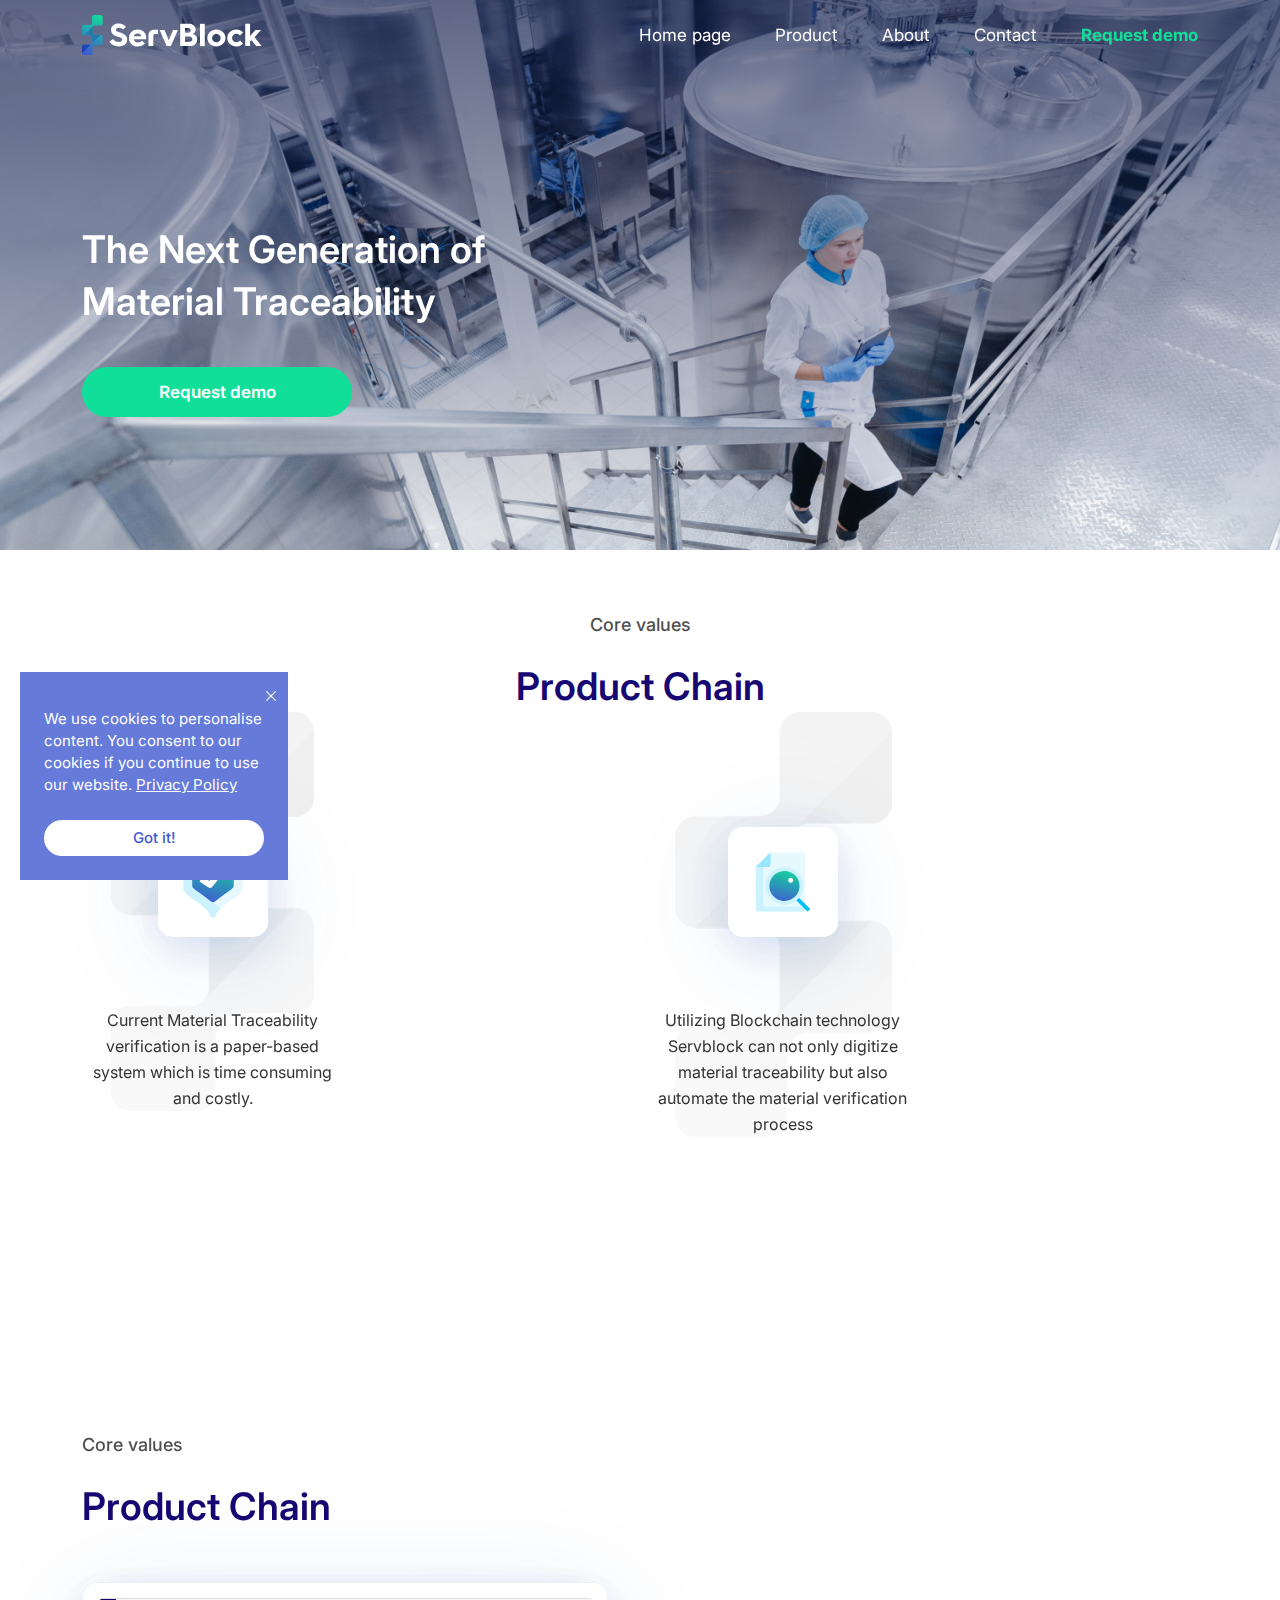
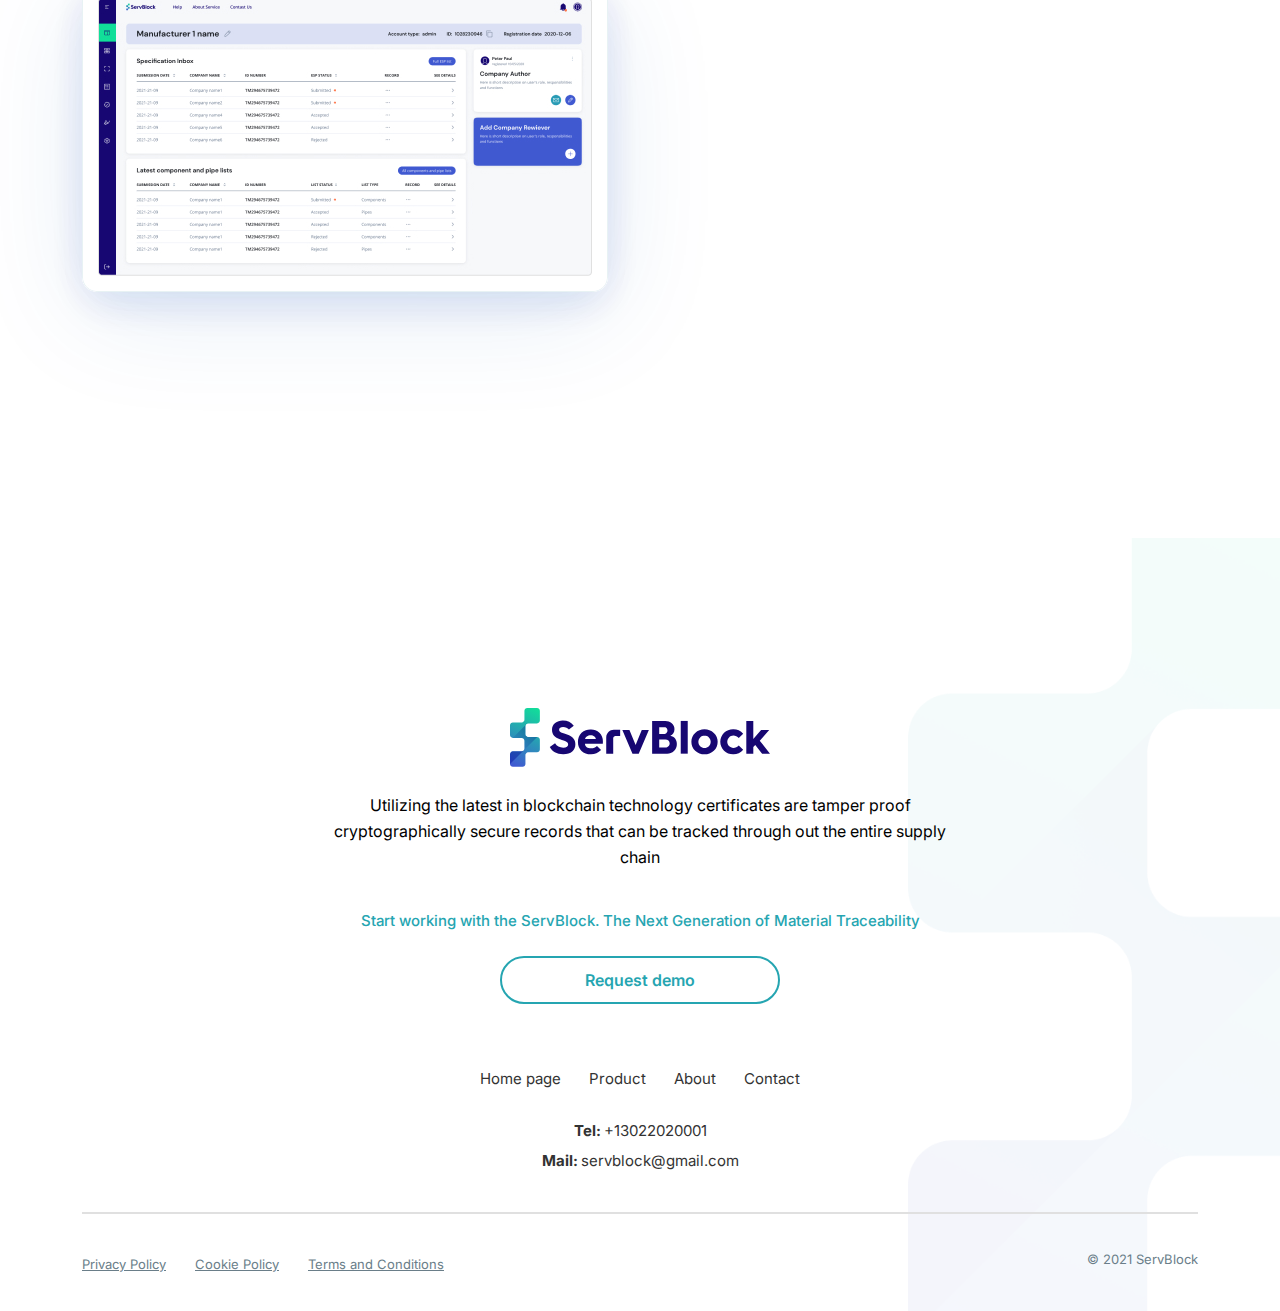
==== commit 1741b63d: "update" ====
--- a/index.html
+++ b/index.html
@@ -7,6 +7,7 @@
     <meta name="viewport" content="width=device-width, initial-scale=1.0">
     <title>Main</title>
     <link rel="stylesheet" href="css/bootstrap.min.css">
+    <link rel="stylesheet" href="css/aos.css">
     <link rel="stylesheet" href="css/common.css">
     <link rel="stylesheet" href="css/responsive.css">
 </head>
@@ -74,8 +75,10 @@
             <section class="mainsect home">
                 <div class="container">
                     <div class="mainsect__textbox">
-                        <h1>The Next Generation of Material Traceability</h1>
-                        <div class="mainsect__buttons">
+                        <h1 data-aos="fade-left">The Next Generation of
+                            Material Traceability
+                        </h1>
+                        <div class="mainsect__buttons" data-aos="fade-left" data-aos-delay="300">
                             <a href="#" class="custombtn greenbtn">Request demo</a>
                         </div>
                     </div>
@@ -89,7 +92,7 @@
                     <h2>Product Chain</h2>
                     <div class="row">
                         <div class="col-lg-3 col-sm-6">
-                            <div class="chainblock">
+                            <div class="chainblock" data-aos="fade-up">
                                 <div class="chainblock__pic">
                                     <div class="chainblock__picwrap">
                                         <img src="img/chain1.svg" alt="icon">
@@ -104,7 +107,7 @@
                             </div>
                         </div>
                         <div class="col-lg-3 col-sm-6">
-                            <div class="chainblock">
+                            <div class="chainblock" data-aos="fade-up">
                                 <div class="chainblock__pic">
                                     <div class="chainblock__picwrap">
                                         <img src="img/chain2.svg" alt="icon">
@@ -118,7 +121,7 @@
                             </div>
                         </div>
                         <div class="col-lg-3 col-sm-6">
-                            <div class="chainblock">
+                            <div class="chainblock" data-aos="fade-up">
                                 <div class="chainblock__pic">
                                     <div class="chainblock__picwrap">
                                         <img src="img/chain3.svg" alt="icon">
@@ -133,7 +136,7 @@
                             </div>
                         </div>
                         <div class="col-lg-3 col-sm-6">
-                            <div class="chainblock">
+                            <div class="chainblock" data-aos="fade-up">
                                 <div class="chainblock__pic">
                                     <div class="chainblock__picwrap">
                                         <img src="img/chain4.svg" alt="icon">
@@ -162,7 +165,7 @@
                         </div>
                         <div class="col-lg-6">
                             <div class="benefits__descr">
-                                <div class="benefit-text">
+                                <div class="benefit-text" data-aos="fade-left">
                                     <p class="title">Lorem Ipsum</p>
                                     <div class="descr">
                                         <p>
@@ -172,7 +175,7 @@
                                         </p>
                                     </div>
                                 </div>
-                                <div class="benefit-text">
+                                <div class="benefit-text" data-aos="fade-left">
                                     <p class="title">Lorem Ipsum</p>
                                     <div class="descr">
                                         <p>
@@ -180,7 +183,7 @@
                                         </p>
                                     </div>
                                 </div>
-                                <div class="benefit-text">
+                                <div class="benefit-text" data-aos="fade-left">
                                     <p class="title">Lorem Ipsum</p>
                                     <div class="descr">
                                         <p>
@@ -189,7 +192,7 @@
                                         </p>
                                     </div>
                                 </div>
-                                <div class="benefit-text">
+                                <div class="benefit-text" data-aos="fade-left">
                                     <p class="title">Lorem Ipsum</p>
                                     <div class="descr">
                                         <p>
@@ -199,7 +202,7 @@
                                         </p>
                                     </div>
                                 </div>
-                                <div class="benefit-text">
+                                <div class="benefit-text" data-aos="fade-left">
                                     <p class="title">Lorem Ipsum</p>
                                     <div class="descr">
                                         <p>
@@ -208,7 +211,7 @@
                                         </p>
                                     </div>
                                 </div>
-                                <div class="benefit-text">
+                                <div class="benefit-text" data-aos="fade-left">
                                     <p class="title">Lorem Ipsum</p>
                                     <div class="descr">
                                         <p>
@@ -282,6 +285,7 @@
 
     <script src="js/jquery.js"></script>
     <script src="js/bootstrap.min.js"></script>
+    <script src="js/aos.js"></script>
     <script src="js/common.js"></script>
 </body>
 
--- a/css/common.css
+++ b/css/common.css
@@ -917,22 +917,30 @@
 .benefits__circle {
     background: #F2F2F2;
     opacity: 0.5;
-    width: 534px;
+    /*width: 534px;
     height: 534px;
+    */
+    width: 200px;
+    height: 200px;
     position: absolute;
     left: 50%;
-    top: 50%;
-    transform: translate(-50%, -50%);
+    /* top: 50%; */
+    /* transform: translate(-50%, -50%);
     -webkit-transform: translate(-50%, -50%);
     -moz-transform: translate(-50%, -50%);
     -ms-transform: translate(-50%, -50%);
-    -o-transform: translate(-50%, -50%);
+    -o-transform: translate(-50%, -50%); */
     border-radius: 50%;
     -webkit-border-radius: 50%;
     -moz-border-radius: 50%;
     -ms-border-radius: 50%;
     -o-border-radius: 50%;
     z-index: 1;
+    transition: .5s;
+    -webkit-transition: .5s;
+    -moz-transition: .5s;
+    -ms-transition: .5s;
+    -o-transition: .5s;
 }
 
 .benefits .container {
@@ -1866,7 +1874,9 @@
     color: #000;
 }
 
-
+.benefits {
+    overflow: hidden;
+}
 
 
 
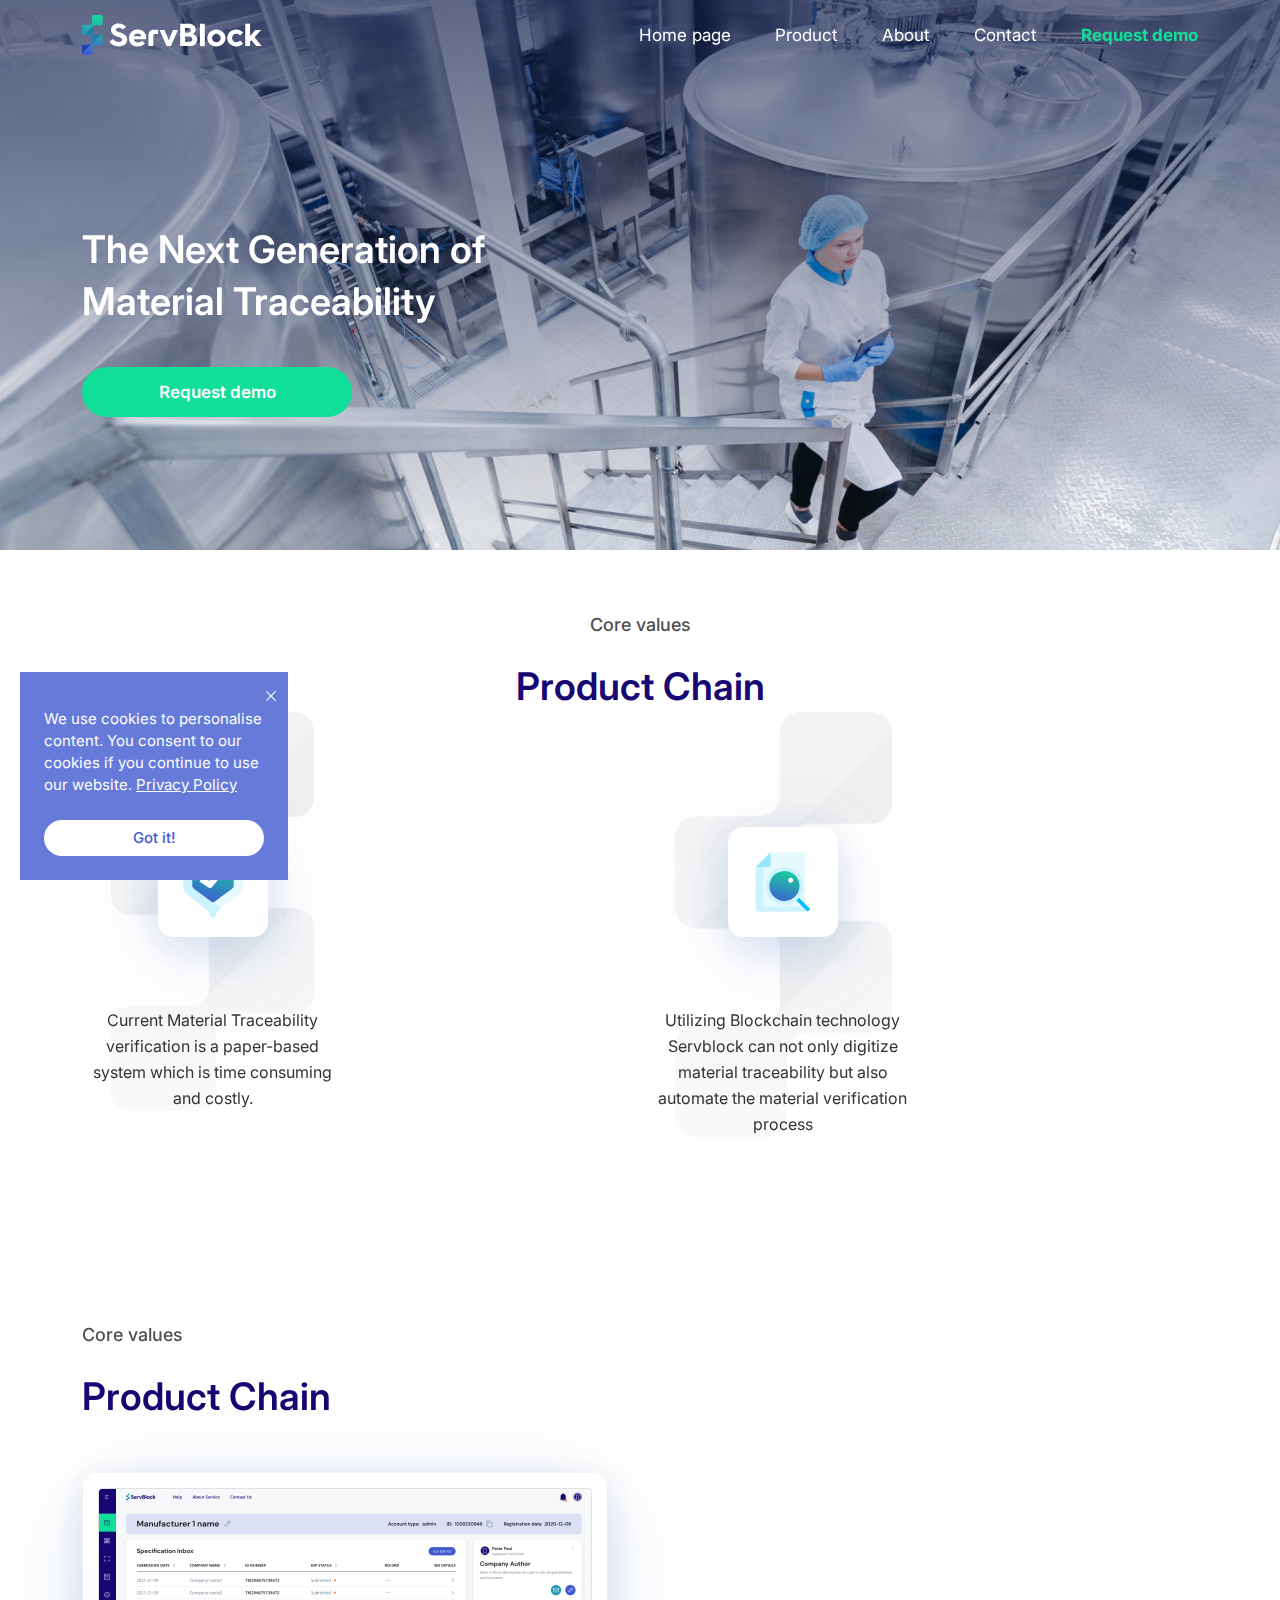
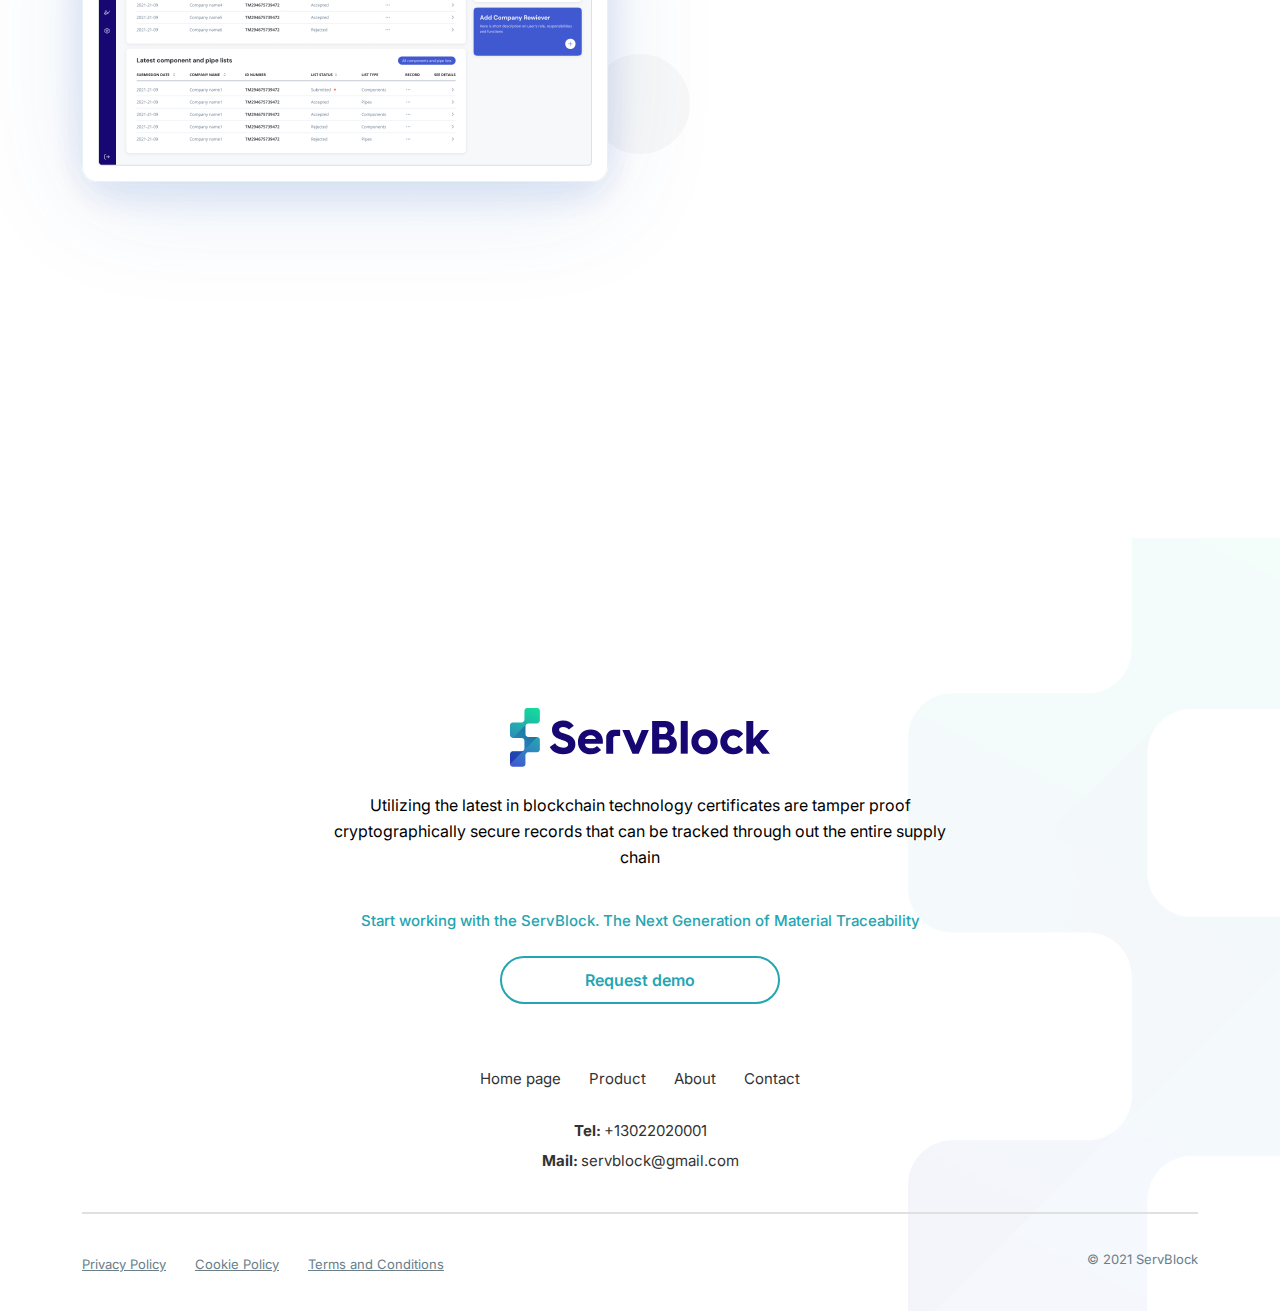
==== commit 4e161c65: "update" ====
--- a/index.html
+++ b/index.html
@@ -6,6 +6,7 @@
     <meta http-equiv="X-UA-Compatible" content="IE=edge">
     <meta name="viewport" content="width=device-width, initial-scale=1.0">
     <title>Main</title>
+    <link rel="shortcut icon" href="favico.png" type="image/png">
     <link rel="stylesheet" href="css/bootstrap.min.css">
     <link rel="stylesheet" href="css/aos.css">
     <link rel="stylesheet" href="css/common.css">
@@ -31,11 +32,11 @@
                         </button>
                         <nav class="header__menu">
                             <ul>
-                                <li><a href="#">Home page</a></li>
-                                <li><a href="#">Product</a></li>
-                                <li><a href="#">About</a></li>
-                                <li><a href="#">Contact</a></li>
-                                <li class="green"><a href="#"><span>Request demo</span></a></li>
+                                <li><a href="index.html">Home page</a></li>
+                                <li><a href="product.html">Product</a></li>
+                                <li><a href="about-us.html">About</a></li>
+                                <li><a href="contacts.html">Contact</a></li>
+                                <li class="green"><a href="request-demo.html"><span>Request demo</span></a></li>
                             </ul>
                         </nav>
                     </div>
@@ -79,7 +80,7 @@
                             Material Traceability
                         </h1>
                         <div class="mainsect__buttons" data-aos="fade-left" data-aos-delay="300">
-                            <a href="#" class="custombtn greenbtn">Request demo</a>
+                            <a href="request-demo.html" class="custombtn greenbtn">Request demo</a>
                         </div>
                     </div>
                 </div>
@@ -241,14 +242,14 @@
                 </div>
                 <div class="reqdemobox">
                     <p>Start working with the ServBlock. The Next Generation of Material Traceability</p>
-                    <a href="#" class="custombtn darkgreen">Request demo</a>
+                    <a href="request-demo.html" class="custombtn darkgreen">Request demo</a>
                 </div>
                 <div class="footer__inf">
                     <ul class="footer__nav">
-                        <li><a href="#">Home page</a></li>
-                        <li><a href="#">Product</a></li>
-                        <li><a href="#">About</a></li>
-                        <li><a href="#">Contact</a></li>
+                        <li><a href="index.html">Home page</a></li>
+                        <li><a href="product.html">Product</a></li>
+                        <li><a href="about-us.html">About</a></li>
+                        <li><a href="contacts.html">Contact</a></li>
                     </ul>
                     <ul class="footer__contacts">
                         <li>Tel:<a href="tel:+13022020001">+13022020001</a></li>
@@ -257,9 +258,9 @@
                 </div>
                 <div class="footer__bottsect d-flex justify-content-between">
                     <ul>
-                        <li><a href="#">Privacy Policy</a></li>
-                        <li><a href="#">Cookie Policy</a></li>
-                        <li><a href="#">Terms and Conditions</a></li>
+                        <li><a href="privacy.html">Privacy Policy</a></li>
+                        <li><a href="cookie.html">Cookie Policy</a></li>
+                        <li><a href="terms.html">Terms and Conditions</a></li>
                     </ul>
                     <span>© 2021 ServBlock</span>
                 </div>
@@ -279,10 +280,6 @@
         </div>
     </div>
 
-
-
-
-
     <script src="js/jquery.js"></script>
     <script src="js/bootstrap.min.js"></script>
     <script src="js/aos.js"></script>
--- a/css/common.css
+++ b/css/common.css
@@ -179,9 +179,6 @@
 .mainsect {
     max-height: 100vh;
     height: 650px;
-    /* background-image: url('../img/pic1.jpg');
-    background-size: cover;
-    background-repeat: no-repeat; */
     position: relative;
     display: flex;
     align-items: center;
@@ -204,7 +201,6 @@
     top: 0;
     width: 100%;
     height: 100%;
-    /* background: #2B2B2B; */
     background: linear-gradient(180deg, #091343 0%, rgba(255, 255, 255, 0) 95.23%);
     opacity: 0.6;
 }
@@ -261,8 +257,7 @@
 }
 
 .custombtn.white {
-    background: #FFFFFF;
-    opacity: 0.8;
+    background: rgba(255, 255, 255, 0.8);
     color: #11DF99;
     border: none;
 }
@@ -287,21 +282,51 @@
     position: relative;
 }
 
-.productsect:after {
+.productsect .testbox {
     content: '';
     display: inline-block;
+    width: 0;
+    height: 100%;
+    position: absolute;
+    left: -50%;
+    top: 0;
+    transition: 1.5s;
+    -webkit-transition: 1.5s;
+    -moz-transition: 1.5s;
+    -ms-transition: 1.5s;
+    -o-transition: 1.5s;
+    overflow: hidden;
+}
+
+.productsect .testbox>div {
+    width: 870px;
+    height: 100%;
     background: rgba(242, 242, 242, 0.8);
     border-radius: 20px;
-    width: 870px;
-    height: 100%;
-    position: absolute;
-    /* right: calc(50% + 120px); */
-    right: calc(50% + 420px);
-    top: 0;
     -webkit-border-radius: 20px;
     -moz-border-radius: 20px;
     -ms-border-radius: 20px;
     -o-border-radius: 20px;
+    position: absolute;
+    left: 0;
+}
+
+.productsect:nth-child(even) .testbox>div {
+    right: 0;
+    left: initial;
+}
+
+.productsect:nth-child(even) .testbox {
+    left: initial;
+    right: -50%;
+}
+
+[data-aos="example-anim1"] {
+    width: 0;
+}
+
+[data-aos="example-anim1"].aos-animate {
+    width: 870px;
 }
 
 .productsect .row {
@@ -337,8 +362,8 @@
 
 .productsect img {
     max-width: 100%;
-    filter: drop-shadow(0px 19px 116px rgba(22, 92, 186, 0.11)) drop-shadow(0px 15.1313px 46.705px rgba(22, 92, 186, 0.0716748)) drop-shadow(0px 10.3906px 47.9761px rgba(22, 92, 186, 0.055)) drop-shadow(0px 5.30649px 51.6653px rgba(22, 92, 186, 0.0383252));
     border-radius: 8px;
+    box-shadow: 0 0 140px rgb(22 92 186 / 25%);
 }
 
 .productsect:nth-child(even) .row {
@@ -776,7 +801,7 @@
 
 .menuburger,
 .closemenu {
-    display: none;
+    display: none !important;
 }
 
 body.overflowhidden {
@@ -920,16 +945,16 @@
     /*width: 534px;
     height: 534px;
     */
-    width: 200px;
-    height: 200px;
+    width: 100px;
+    height: 100px;
     position: absolute;
     left: 50%;
-    /* top: 50%; */
-    /* transform: translate(-50%, -50%);
+    top: 50%;
+    transform: translate(-50%, -50%);
     -webkit-transform: translate(-50%, -50%);
     -moz-transform: translate(-50%, -50%);
     -ms-transform: translate(-50%, -50%);
-    -o-transform: translate(-50%, -50%); */
+    -o-transform: translate(-50%, -50%);
     border-radius: 50%;
     -webkit-border-radius: 50%;
     -moz-border-radius: 50%;
@@ -1874,9 +1899,7 @@
     color: #000;
 }
 
-.benefits {
-    overflow: hidden;
-}
+
 
 
 
--- a/css/responsive.css
+++ b/css/responsive.css
@@ -213,17 +213,6 @@
         padding-top: 25px;
     }
 
-
-
-
-
-
-
-
-
-
-
-
     .chainblock__text p {
         font-size: 16px;
     }
@@ -237,23 +226,15 @@
         font-size: 32px;
     }
 
-
-
     .productsect__text p,
     .footer__descr p {
         line-height: 26px;
     }
 
-
-
-
     .service,
     .ourstory {
         padding: 60px 0;
     }
-
-
-
 
     .service__descr p,
     .product-chain h6,
@@ -285,7 +266,6 @@
 
 @media(max-width:1199.8px) {
 
-
     .header__menu ul li {
         margin-right: 30px;
     }
@@ -376,13 +356,6 @@
     .newinfo img {
         margin: 0 0 25px 0;
     }
-
-
-
-
-
-
-
 
     h1,
     h2 {
@@ -394,10 +367,6 @@
         font-size: 16px;
     }
 
-
-
-
-
     .ourpdoducts h6,
     .product-chain h6,
     .benefits h6 {
@@ -408,7 +377,6 @@
         margin-bottom: 50px;
     }
 
-
     .service {
         padding: 50px 0;
     }
@@ -419,7 +387,6 @@
     .header__menu ul li {
         margin-right: 20px;
     }
-
 
     .mainsect {
         height: 380px;
@@ -586,11 +553,6 @@
         padding-top: 37px;
     }
 
-
-
-
-
-
     h1,
     h2 {
         font-size: 32px;
@@ -602,9 +564,6 @@
         line-height: 38px;
     }
 
-
-
-
     .benefit-text {
         margin-bottom: 30px;
     }
@@ -613,7 +572,7 @@
 
 @media(max-width:767.8px) {
     .menuburger {
-        display: inline-block;
+        display: inline-block !important;
         width: 24px;
         height: 24px;
         position: absolute;
@@ -716,9 +675,8 @@
         width: 24px;
         height: 24px;
         border: none;
-        display: flex;
-    }
-
+        display: flex !important;
+    }
 
     .closemenu img {
         width: 100%;
@@ -1021,6 +979,7 @@
 
 
 
+
     h1,
     h2,
     .mapsection__text .title,
@@ -1092,8 +1051,6 @@
 
 
 
-
-
 @media(max-height:900.8px) and (min-width:1200px) {
     .reqdemo__formsect {
         padding: 40px 60px;
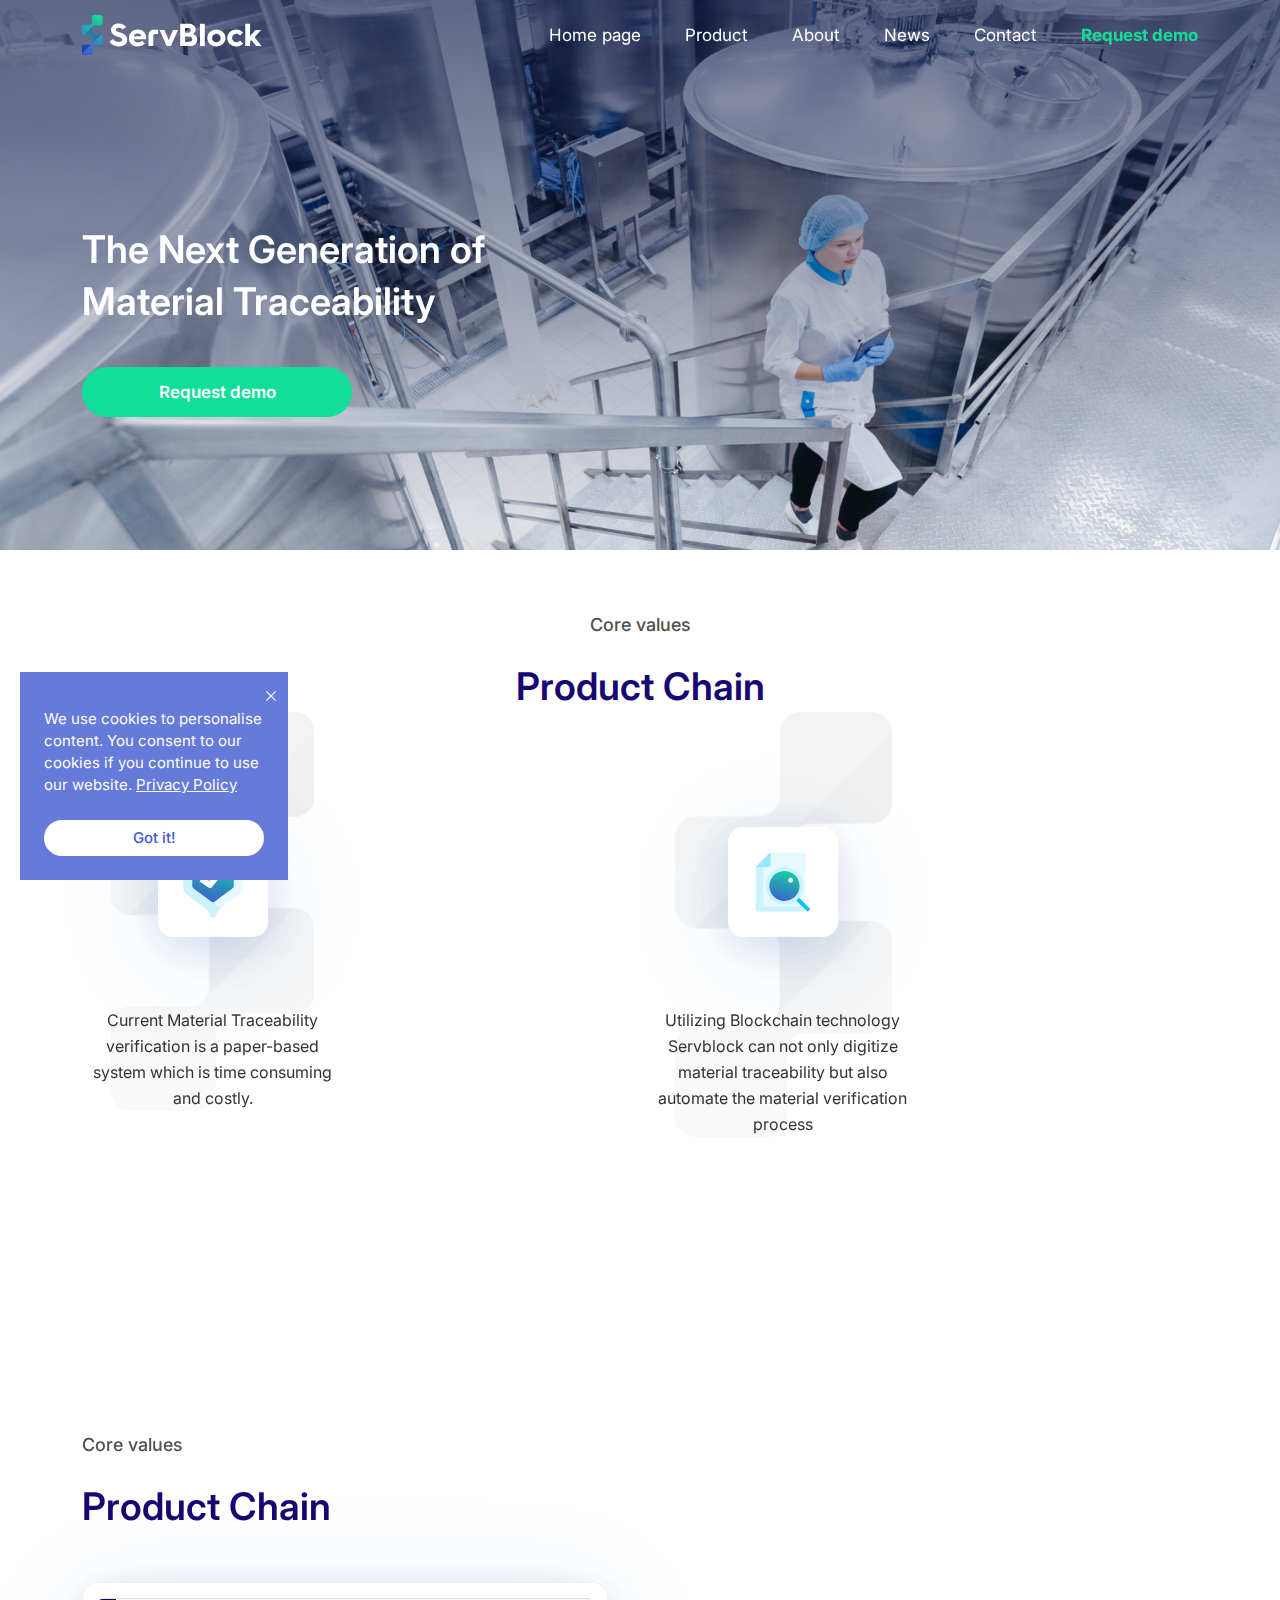
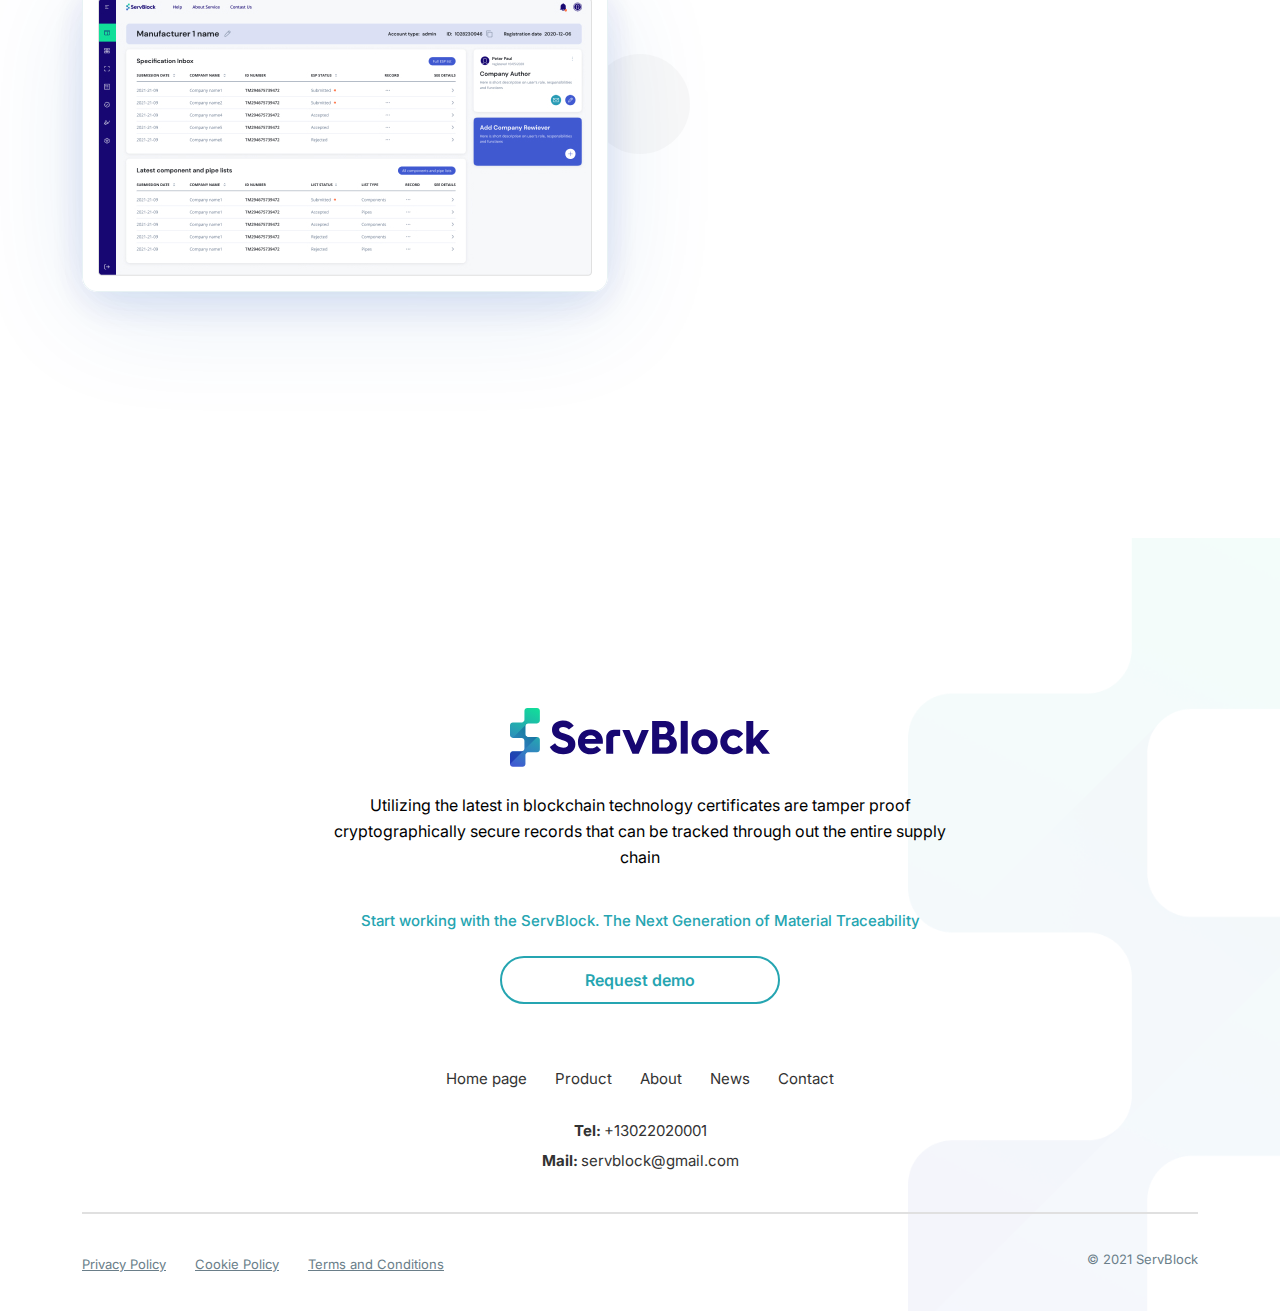
==== commit 881f0e77: "update" ====
--- a/index.html
+++ b/index.html
@@ -35,6 +35,7 @@
                                 <li><a href="index.html">Home page</a></li>
                                 <li><a href="product.html">Product</a></li>
                                 <li><a href="about-us.html">About</a></li>
+                                <li><a href="news.html">News</a></li>
                                 <li><a href="contacts.html">Contact</a></li>
                                 <li class="green"><a href="request-demo.html"><span>Request demo</span></a></li>
                             </ul>
@@ -249,6 +250,7 @@
                         <li><a href="index.html">Home page</a></li>
                         <li><a href="product.html">Product</a></li>
                         <li><a href="about-us.html">About</a></li>
+                        <li><a href="news.html">News</a></li>
                         <li><a href="contacts.html">Contact</a></li>
                     </ul>
                     <ul class="footer__contacts">
--- a/css/common.css
+++ b/css/common.css
@@ -1900,6 +1900,9 @@
 }
 
 
+section {
+    overflow: hidden;
+}
 
 
 
--- a/css/responsive.css
+++ b/css/responsive.css
@@ -567,6 +567,15 @@
     .benefit-text {
         margin-bottom: 30px;
     }
+
+    .header__menu ul li {
+        margin-right: 15px;
+    }
+
+    .header__menu ul li a {
+        font-size: 15px;
+    }
+
 
 }
 
